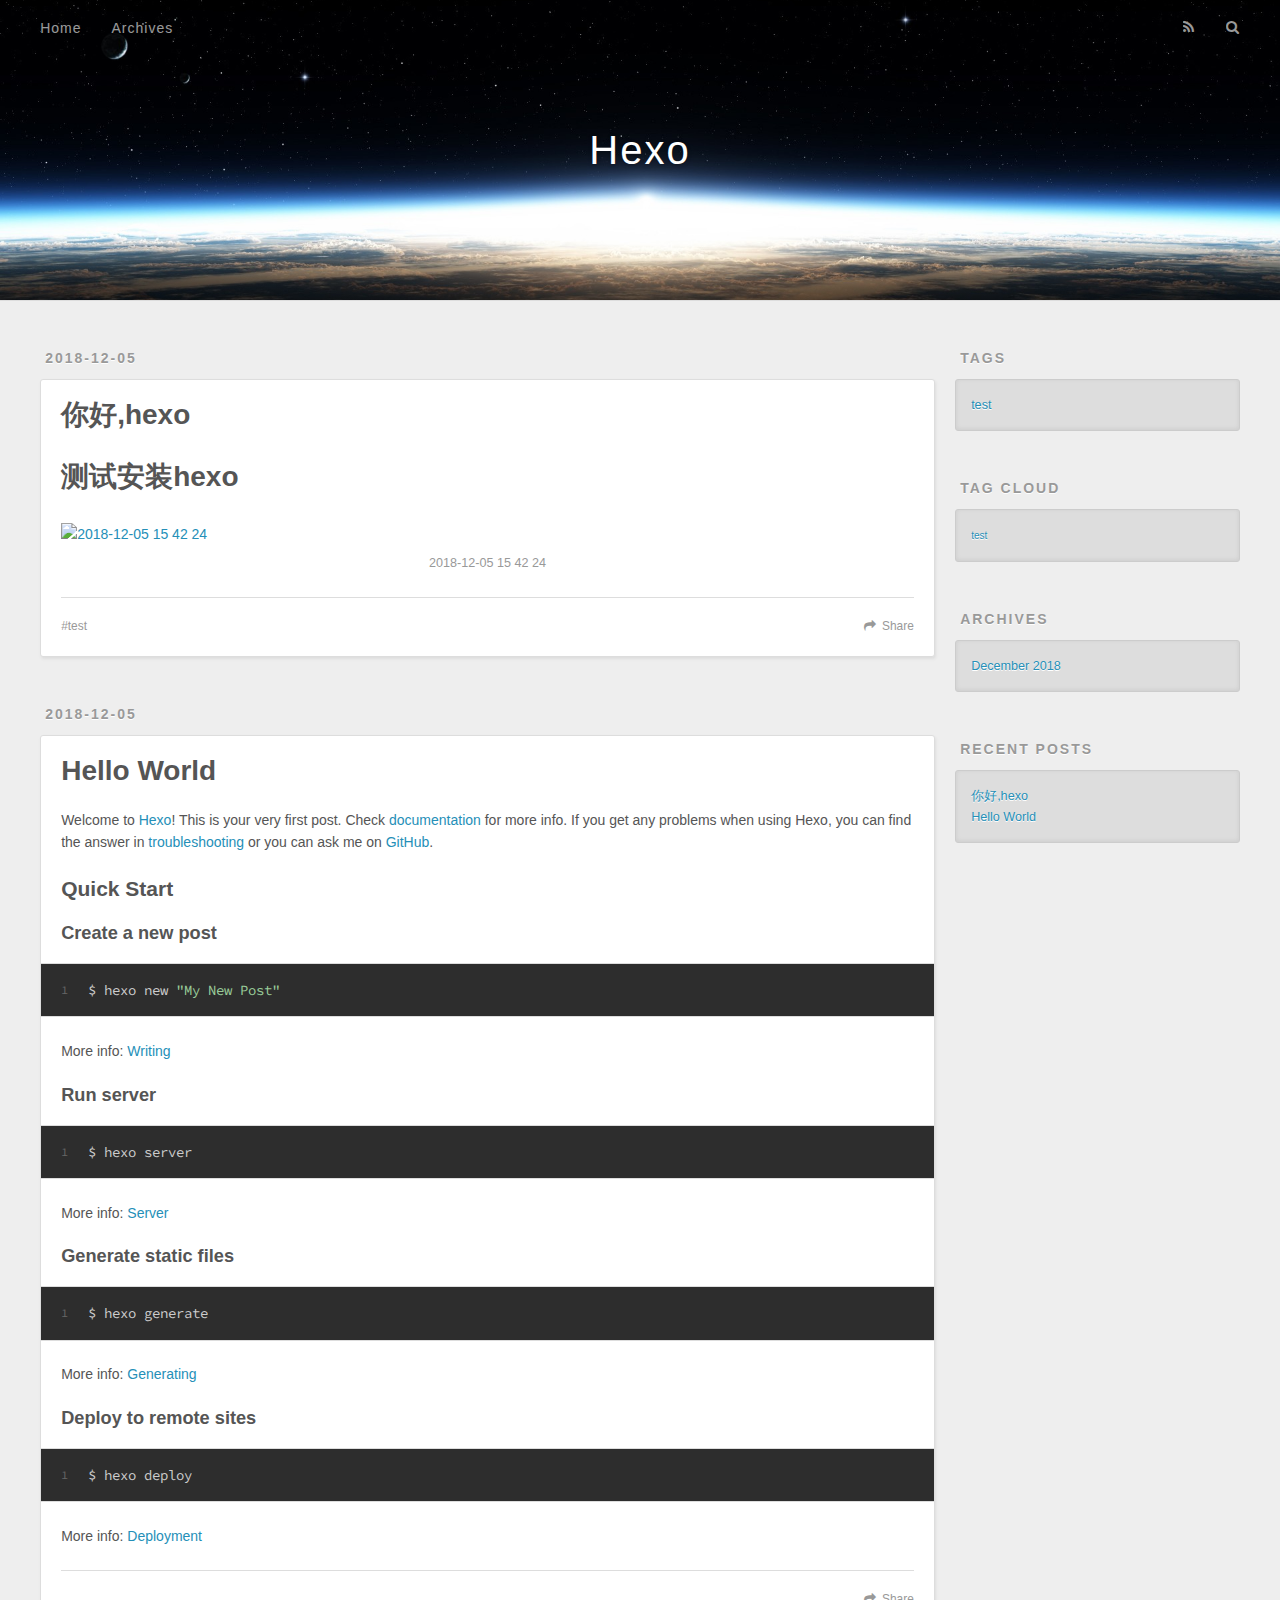
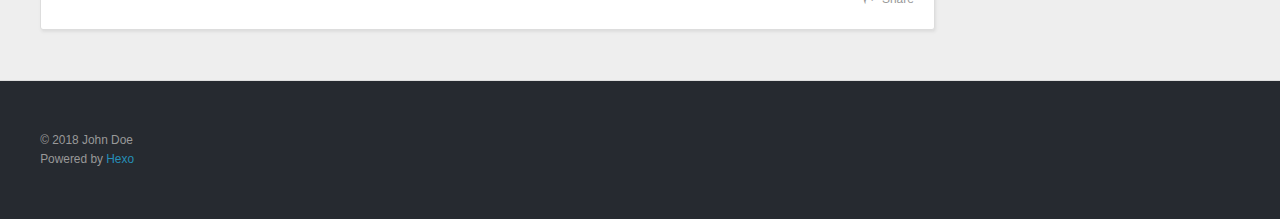
==== index.html @ 1f002547 "Site updated: 2018-12-05 16:21:35" ====
<!DOCTYPE html>
<html>
<head><meta name="generator" content="Hexo 3.8.0">
  <meta charset="utf-8">
  

  
  <title>Hexo</title>
  <meta name="viewport" content="width=device-width, initial-scale=1, maximum-scale=1">
  <meta property="og:type" content="website">
<meta property="og:title" content="Hexo">
<meta property="og:url" content="http://yoursite.com/index.html">
<meta property="og:site_name" content="Hexo">
<meta property="og:locale" content="default">
<meta name="twitter:card" content="summary">
<meta name="twitter:title" content="Hexo">
  
    <link rel="alternate" href="/atom.xml" title="Hexo" type="application/atom+xml">
  
  
    <link rel="icon" href="/favicon.png">
  
  
    <link href="//fonts.googleapis.com/css?family=Source+Code+Pro" rel="stylesheet" type="text/css">
  
  <link rel="stylesheet" href="/css/style.css">
</head>
</html>
<body>
  <div id="container">
    <div id="wrap">
      <header id="header">
  <div id="banner"></div>
  <div id="header-outer" class="outer">
    <div id="header-title" class="inner">
      <h1 id="logo-wrap">
        <a href="/" id="logo">Hexo</a>
      </h1>
      
    </div>
    <div id="header-inner" class="inner">
      <nav id="main-nav">
        <a id="main-nav-toggle" class="nav-icon"></a>
        
          <a class="main-nav-link" href="/">Home</a>
        
          <a class="main-nav-link" href="/archives">Archives</a>
        
      </nav>
      <nav id="sub-nav">
        
          <a id="nav-rss-link" class="nav-icon" href="/atom.xml" title="RSS Feed"></a>
        
        <a id="nav-search-btn" class="nav-icon" title="Search"></a>
      </nav>
      <div id="search-form-wrap">
        <form action="//google.com/search" method="get" accept-charset="UTF-8" class="search-form"><input type="search" name="q" class="search-form-input" placeholder="Search"><button type="submit" class="search-form-submit">&#xF002;</button><input type="hidden" name="sitesearch" value="http://yoursite.com"></form>
      </div>
    </div>
  </div>
</header>
      <div class="outer">
        <section id="main">
  
    <article id="post-你好-hexo" class="article article-type-post" itemscope="" itemprop="blogPost">
  <div class="article-meta">
    <a href="/2018/12/05/你好-hexo/" class="article-date">
  <time datetime="2018-12-05T08:17:21.000Z" itemprop="datePublished">2018-12-05</time>
</a>
    
  </div>
  <div class="article-inner">
    
    
      <header class="article-header">
        
  
    <h1 itemprop="name">
      <a class="article-title" href="/2018/12/05/你好-hexo/">你好,hexo</a>
    </h1>
  

      </header>
    
    <div class="article-entry" itemprop="articleBody">
      
        <h1 id="测试安装hexo"><a href="#测试安装hexo" class="headerlink" title="测试安装hexo"></a>测试安装hexo</h1><p><img src="G:\picpick-pic\2018-12-05 15 42 24.png" alt="2018-12-05 15 42 24"></p>

      
    </div>
    <footer class="article-footer">
      <a data-url="http://yoursite.com/2018/12/05/你好-hexo/" data-id="cjpawlka90000coda3034ukm8" class="article-share-link">Share</a>
      
      
  <ul class="article-tag-list"><li class="article-tag-list-item"><a class="article-tag-list-link" href="/tags/test/">test</a></li></ul>

    </footer>
  </div>
  
</article>


  
    <article id="post-hello-world" class="article article-type-post" itemscope="" itemprop="blogPost">
  <div class="article-meta">
    <a href="/2018/12/05/hello-world/" class="article-date">
  <time datetime="2018-12-05T07:43:17.086Z" itemprop="datePublished">2018-12-05</time>
</a>
    
  </div>
  <div class="article-inner">
    
    
      <header class="article-header">
        
  
    <h1 itemprop="name">
      <a class="article-title" href="/2018/12/05/hello-world/">Hello World</a>
    </h1>
  

      </header>
    
    <div class="article-entry" itemprop="articleBody">
      
        <p>Welcome to <a href="https://hexo.io/" target="_blank" rel="noopener">Hexo</a>! This is your very first post. Check <a href="https://hexo.io/docs/" target="_blank" rel="noopener">documentation</a> for more info. If you get any problems when using Hexo, you can find the answer in <a href="https://hexo.io/docs/troubleshooting.html" target="_blank" rel="noopener">troubleshooting</a> or you can ask me on <a href="https://github.com/hexojs/hexo/issues" target="_blank" rel="noopener">GitHub</a>.</p>
<h2 id="Quick-Start"><a href="#Quick-Start" class="headerlink" title="Quick Start"></a>Quick Start</h2><h3 id="Create-a-new-post"><a href="#Create-a-new-post" class="headerlink" title="Create a new post"></a>Create a new post</h3><figure class="highlight bash"><table><tr><td class="gutter"><pre><span class="line">1</span><br></pre></td><td class="code"><pre><span class="line">$ hexo new <span class="string">"My New Post"</span></span><br></pre></td></tr></table></figure>
<p>More info: <a href="https://hexo.io/docs/writing.html" target="_blank" rel="noopener">Writing</a></p>
<h3 id="Run-server"><a href="#Run-server" class="headerlink" title="Run server"></a>Run server</h3><figure class="highlight bash"><table><tr><td class="gutter"><pre><span class="line">1</span><br></pre></td><td class="code"><pre><span class="line">$ hexo server</span><br></pre></td></tr></table></figure>
<p>More info: <a href="https://hexo.io/docs/server.html" target="_blank" rel="noopener">Server</a></p>
<h3 id="Generate-static-files"><a href="#Generate-static-files" class="headerlink" title="Generate static files"></a>Generate static files</h3><figure class="highlight bash"><table><tr><td class="gutter"><pre><span class="line">1</span><br></pre></td><td class="code"><pre><span class="line">$ hexo generate</span><br></pre></td></tr></table></figure>
<p>More info: <a href="https://hexo.io/docs/generating.html" target="_blank" rel="noopener">Generating</a></p>
<h3 id="Deploy-to-remote-sites"><a href="#Deploy-to-remote-sites" class="headerlink" title="Deploy to remote sites"></a>Deploy to remote sites</h3><figure class="highlight bash"><table><tr><td class="gutter"><pre><span class="line">1</span><br></pre></td><td class="code"><pre><span class="line">$ hexo deploy</span><br></pre></td></tr></table></figure>
<p>More info: <a href="https://hexo.io/docs/deployment.html" target="_blank" rel="noopener">Deployment</a></p>

      
    </div>
    <footer class="article-footer">
      <a data-url="http://yoursite.com/2018/12/05/hello-world/" data-id="cjpawlkbk0003coda8dxsw0z0" class="article-share-link">Share</a>
      
      
    </footer>
  </div>
  
</article>


  


</section>
        
          <aside id="sidebar">
  
    

  
    
  <div class="widget-wrap">
    <h3 class="widget-title">Tags</h3>
    <div class="widget">
      <ul class="tag-list"><li class="tag-list-item"><a class="tag-list-link" href="/tags/test/">test</a></li></ul>
    </div>
  </div>


  
    
  <div class="widget-wrap">
    <h3 class="widget-title">Tag Cloud</h3>
    <div class="widget tagcloud">
      <a href="/tags/test/" style="font-size: 10px;">test</a>
    </div>
  </div>

  
    
  <div class="widget-wrap">
    <h3 class="widget-title">Archives</h3>
    <div class="widget">
      <ul class="archive-list"><li class="archive-list-item"><a class="archive-list-link" href="/archives/2018/12/">December 2018</a></li></ul>
    </div>
  </div>


  
    
  <div class="widget-wrap">
    <h3 class="widget-title">Recent Posts</h3>
    <div class="widget">
      <ul>
        
          <li>
            <a href="/2018/12/05/你好-hexo/">你好,hexo</a>
          </li>
        
          <li>
            <a href="/2018/12/05/hello-world/">Hello World</a>
          </li>
        
      </ul>
    </div>
  </div>

  
</aside>
        
      </div>
      <footer id="footer">
  
  <div class="outer">
    <div id="footer-info" class="inner">
      &copy; 2018 John Doe<br>
      Powered by <a href="http://hexo.io/" target="_blank">Hexo</a>
    </div>
  </div>
</footer>
    </div>
    <nav id="mobile-nav">
  
    <a href="/" class="mobile-nav-link">Home</a>
  
    <a href="/archives" class="mobile-nav-link">Archives</a>
  
</nav>
    

<script src="//ajax.googleapis.com/ajax/libs/jquery/2.0.3/jquery.min.js"></script>


  <link rel="stylesheet" href="/fancybox/jquery.fancybox.css">
  <script src="/fancybox/jquery.fancybox.pack.js"></script>


<script src="/js/script.js"></script>



  </div>
</body>
</html>
---- css/style.css ----
body {
  width: 100%;
}
body:before,
body:after {
  content: "";
  display: table;
}
body:after {
  clear: both;
}
html,
body,
div,
span,
applet,
object,
iframe,
h1,
h2,
h3,
h4,
h5,
h6,
p,
blockquote,
pre,
a,
abbr,
acronym,
address,
big,
cite,
code,
del,
dfn,
em,
img,
ins,
kbd,
q,
s,
samp,
small,
strike,
strong,
sub,
sup,
tt,
var,
dl,
dt,
dd,
ol,
ul,
li,
fieldset,
form,
label,
legend,
table,
caption,
tbody,
tfoot,
thead,
tr,
th,
td {
  margin: 0;
  padding: 0;
  border: 0;
  outline: 0;
  font-weight: inherit;
  font-style: inherit;
  font-family: inherit;
  font-size: 100%;
  vertical-align: baseline;
}
body {
  line-height: 1;
  color: #000;
  background: #fff;
}
ol,
ul {
  list-style: none;
}
table {
  border-collapse: separate;
  border-spacing: 0;
  vertical-align: middle;
}
caption,
th,
td {
  text-align: left;
  font-weight: normal;
  vertical-align: middle;
}
a img {
  border: none;
}
input,
button {
  margin: 0;
  padding: 0;
}
input::-moz-focus-inner,
button::-moz-focus-inner {
  border: 0;
  padding: 0;
}
@font-face {
  font-family: FontAwesome;
  font-style: normal;
  font-weight: normal;
  src: url("fonts/fontawesome-webfont.eot?v=#4.0.3");
  src: url("fonts/fontawesome-webfont.eot?#iefix&v=#4.0.3") format("embedded-opentype"), url("fonts/fontawesome-webfont.woff?v=#4.0.3") format("woff"), url("fonts/fontawesome-webfont.ttf?v=#4.0.3") format("truetype"), url("fonts/fontawesome-webfont.svg#fontawesomeregular?v=#4.0.3") format("svg");
}
html,
body,
#container {
  height: 100%;
}
body {
  background: #eee;
  font: 14px -apple-system, BlinkMacSystemFont, "Segoe UI", "Roboto", "Oxygen", "Ubuntu", "Cantarell", "Fira Sans", "Droid Sans", "Helvetica Neue", sans-serif;
  -webkit-text-size-adjust: 100%;
}
.outer {
  max-width: 1220px;
  margin: 0 auto;
  padding: 0 20px;
}
.outer:before,
.outer:after {
  content: "";
  display: table;
}
.outer:after {
  clear: both;
}
.inner {
  display: inline;
  float: left;
  width: 98.33333333333333%;
  margin: 0 0.833333333333333%;
}
.left,
.alignleft {
  float: left;
}
.right,
.alignright {
  float: right;
}
.clear {
  clear: both;
}
#container {
  position: relative;
}
.mobile-nav-on {
  overflow: hidden;
}
#wrap {
  height: 100%;
  width: 100%;
  position: absolute;
  top: 0;
  left: 0;
  -webkit-transition: 0.2s ease-out;
  -moz-transition: 0.2s ease-out;
  -ms-transition: 0.2s ease-out;
  transition: 0.2s ease-out;
  z-index: 1;
  background: #eee;
}
.mobile-nav-on #wrap {
  left: 280px;
}
@media screen and (min-width: 768px) {
  #main {
    display: inline;
    float: left;
    width: 73.33333333333333%;
    margin: 0 0.833333333333333%;
  }
}
.article-date,
.article-category-link,
.archive-year,
.widget-title {
  text-decoration: none;
  text-transform: uppercase;
  letter-spacing: 2px;
  color: #999;
  margin-bottom: 1em;
  margin-left: 5px;
  line-height: 1em;
  text-shadow: 0 1px #fff;
  font-weight: bold;
}
.article-inner,
.archive-article-inner {
  background: #fff;
  -webkit-box-shadow: 1px 2px 3px #ddd;
  box-shadow: 1px 2px 3px #ddd;
  border: 1px solid #ddd;
  border-radius: 3px;
}
.article-entry h1,
.widget h1 {
  font-size: 2em;
}
.article-entry h2,
.widget h2 {
  font-size: 1.5em;
}
.article-entry h3,
.widget h3 {
  font-size: 1.3em;
}
.article-entry h4,
.widget h4 {
  font-size: 1.2em;
}
.article-entry h5,
.widget h5 {
  font-size: 1em;
}
.article-entry h6,
.widget h6 {
  font-size: 1em;
  color: #999;
}
.article-entry hr,
.widget hr {
  border: 1px dashed #ddd;
}
.article-entry strong,
.widget strong {
  font-weight: bold;
}
.article-entry em,
.widget em,
.article-entry cite,
.widget cite {
  font-style: italic;
}
.article-entry sup,
.widget sup,
.article-entry sub,
.widget sub {
  font-size: 0.75em;
  line-height: 0;
  position: relative;
  vertical-align: baseline;
}
.article-entry sup,
.widget sup {
  top: -0.5em;
}
.article-entry sub,
.widget sub {
  bottom: -0.2em;
}
.article-entry small,
.widget small {
  font-size: 0.85em;
}
.article-entry acronym,
.widget acronym,
.article-entry abbr,
.widget abbr {
  border-bottom: 1px dotted;
}
.article-entry ul,
.widget ul,
.article-entry ol,
.widget ol,
.article-entry dl,
.widget dl {
  margin: 0 20px;
  line-height: 1.6em;
}
.article-entry ul ul,
.widget ul ul,
.article-entry ol ul,
.widget ol ul,
.article-entry ul ol,
.widget ul ol,
.article-entry ol ol,
.widget ol ol {
  margin-top: 0;
  margin-bottom: 0;
}
.article-entry ul,
.widget ul {
  list-style: disc;
}
.article-entry ol,
.widget ol {
  list-style: decimal;
}
.article-entry dt,
.widget dt {
  font-weight: bold;
}
#header {
  height: 300px;
  position: relative;
  border-bottom: 1px solid #ddd;
}
#header:before,
#header:after {
  content: "";
  position: absolute;
  left: 0;
  right: 0;
  height: 40px;
}
#header:before {
  top: 0;
  background: -webkit-linear-gradient(rgba(0,0,0,0.2), transparent);
  background: -moz-linear-gradient(rgba(0,0,0,0.2), transparent);
  background: -ms-linear-gradient(rgba(0,0,0,0.2), transparent);
  background: linear-gradient(rgba(0,0,0,0.2), transparent);
}
#header:after {
  bottom: 0;
  background: -webkit-linear-gradient(transparent, rgba(0,0,0,0.2));
  background: -moz-linear-gradient(transparent, rgba(0,0,0,0.2));
  background: -ms-linear-gradient(transparent, rgba(0,0,0,0.2));
  background: linear-gradient(transparent, rgba(0,0,0,0.2));
}
#header-outer {
  height: 100%;
  position: relative;
}
#header-inner {
  position: relative;
  overflow: hidden;
}
#banner {
  position: absolute;
  top: 0;
  left: 0;
  width: 100%;
  height: 100%;
  background: url("images/banner.jpg") center #000;
  -webkit-background-size: cover;
  -moz-background-size: cover;
  background-size: cover;
  z-index: -1;
}
#header-title {
  text-align: center;
  height: 40px;
  position: absolute;
  top: 50%;
  left: 0;
  margin-top: -20px;
}
#logo,
#subtitle {
  text-decoration: none;
  color: #fff;
  font-weight: 300;
  text-shadow: 0 1px 4px rgba(0,0,0,0.3);
}
#logo {
  font-size: 40px;
  line-height: 40px;
  letter-spacing: 2px;
}
#subtitle {
  font-size: 16px;
  line-height: 16px;
  letter-spacing: 1px;
}
#subtitle-wrap {
  margin-top: 16px;
}
#main-nav {
  float: left;
  margin-left: -15px;
}
.nav-icon,
.main-nav-link {
  float: left;
  color: #fff;
  opacity: 0.6;
  text-decoration: none;
  text-shadow: 0 1px rgba(0,0,0,0.2);
  -webkit-transition: opacity 0.2s;
  -moz-transition: opacity 0.2s;
  -ms-transition: opacity 0.2s;
  transition: opacity 0.2s;
  display: block;
  padding: 20px 15px;
}
.nav-icon:hover,
.main-nav-link:hover {
  opacity: 1;
}
.nav-icon {
  font-family: FontAwesome;
  text-align: center;
  font-size: 14px;
  width: 14px;
  height: 14px;
  padding: 20px 15px;
  position: relative;
  cursor: pointer;
}
.main-nav-link {
  font-weight: 300;
  letter-spacing: 1px;
}
@media screen and (max-width: 479px) {
  .main-nav-link {
    display: none;
  }
}
#main-nav-toggle {
  display: none;
}
#main-nav-toggle:before {
  content: "\f0c9";
}
@media screen and (max-width: 479px) {
  #main-nav-toggle {
    display: block;
  }
}
#sub-nav {
  float: right;
  margin-right: -15px;
}
#nav-rss-link:before {
  content: "\f09e";
}
#nav-search-btn:before {
  content: "\f002";
}
#search-form-wrap {
  position: absolute;
  top: 15px;
  width: 150px;
  height: 30px;
  right: -150px;
  opacity: 0;
  -webkit-transition: 0.2s ease-out;
  -moz-transition: 0.2s ease-out;
  -ms-transition: 0.2s ease-out;
  transition: 0.2s ease-out;
}
#search-form-wrap.on {
  opacity: 1;
  right: 0;
}
@media screen and (max-width: 479px) {
  #search-form-wrap {
    width: 100%;
    right: -100%;
  }
}
.search-form {
  position: absolute;
  top: 0;
  left: 0;
  right: 0;
  background: #fff;
  padding: 5px 15px;
  border-radius: 15px;
  -webkit-box-shadow: 0 0 10px rgba(0,0,0,0.3);
  box-shadow: 0 0 10px rgba(0,0,0,0.3);
}
.search-form-input {
  border: none;
  background: none;
  color: #555;
  width: 100%;
  font: 13px -apple-system, BlinkMacSystemFont, "Segoe UI", "Roboto", "Oxygen", "Ubuntu", "Cantarell", "Fira Sans", "Droid Sans", "Helvetica Neue", sans-serif;
  outline: none;
}
.search-form-input::-webkit-search-results-decoration,
.search-form-input::-webkit-search-cancel-button {
  -webkit-appearance: none;
}
.search-form-submit {
  position: absolute;
  top: 50%;
  right: 10px;
  margin-top: -7px;
  font: 13px FontAwesome;
  border: none;
  background: none;
  color: #bbb;
  cursor: pointer;
}
.search-form-submit:hover,
.search-form-submit:focus {
  color: #777;
}
.article {
  margin: 50px 0;
}
.article-inner {
  overflow: hidden;
}
.article-meta:before,
.article-meta:after {
  content: "";
  display: table;
}
.article-meta:after {
  clear: both;
}
.article-date {
  float: left;
}
.article-category {
  float: left;
  line-height: 1em;
  color: #ccc;
  text-shadow: 0 1px #fff;
  margin-left: 8px;
}
.article-category:before {
  content: "\2022";
}
.article-category-link {
  margin: 0 12px 1em;
}
.article-header {
  padding: 20px 20px 0;
}
.article-title {
  text-decoration: none;
  font-size: 2em;
  font-weight: bold;
  color: #555;
  line-height: 1.1em;
  -webkit-transition: color 0.2s;
  -moz-transition: color 0.2s;
  -ms-transition: color 0.2s;
  transition: color 0.2s;
}
a.article-title:hover {
  color: #258fb8;
}
.article-entry {
  color: #555;
  padding: 0 20px;
}
.article-entry:before,
.article-entry:after {
  content: "";
  display: table;
}
.article-entry:after {
  clear: both;
}
.article-entry p,
.article-entry table {
  line-height: 1.6em;
  margin: 1.6em 0;
}
.article-entry h1,
.article-entry h2,
.article-entry h3,
.article-entry h4,
.article-entry h5,
.article-entry h6 {
  font-weight: bold;
}
.article-entry h1,
.article-entry h2,
.article-entry h3,
.article-entry h4,
.article-entry h5,
.article-entry h6 {
  line-height: 1.1em;
  margin: 1.1em 0;
}
.article-entry a {
  color: #258fb8;
  text-decoration: none;
}
.article-entry a:hover {
  text-decoration: underline;
}
.article-entry ul,
.article-entry ol,
.article-entry dl {
  margin-top: 1.6em;
  margin-bottom: 1.6em;
}
.article-entry img,
.article-entry video {
  max-width: 100%;
  height: auto;
  display: block;
  margin: auto;
}
.article-entry iframe {
  border: none;
}
.article-entry table {
  width: 100%;
  border-collapse: collapse;
  border-spacing: 0;
}
.article-entry th {
  font-weight: bold;
  border-bottom: 3px solid #ddd;
  padding-bottom: 0.5em;
}
.article-entry td {
  border-bottom: 1px solid #ddd;
  padding: 10px 0;
}
.article-entry blockquote {
  font-family: Georgia, "Times New Roman", serif;
  font-size: 1.4em;
  margin: 1.6em 20px;
  text-align: center;
}
.article-entry blockquote footer {
  font-size: 14px;
  margin: 1.6em 0;
  font-family: -apple-system, BlinkMacSystemFont, "Segoe UI", "Roboto", "Oxygen", "Ubuntu", "Cantarell", "Fira Sans", "Droid Sans", "Helvetica Neue", sans-serif;
}
.article-entry blockquote footer cite:before {
  content: "—";
  padding: 0 0.5em;
}
.article-entry .pullquote {
  text-align: left;
  width: 45%;
  margin: 0;
}
.article-entry .pullquote.left {
  margin-left: 0.5em;
  margin-right: 1em;
}
.article-entry .pullquote.right {
  margin-right: 0.5em;
  margin-left: 1em;
}
.article-entry .caption {
  color: #999;
  display: block;
  font-size: 0.9em;
  margin-top: 0.5em;
  position: relative;
  text-align: center;
}
.article-entry .video-container {
  position: relative;
  padding-top: 56.25%;
  height: 0;
  overflow: hidden;
}
.article-entry .video-container iframe,
.article-entry .video-container object,
.article-entry .video-container embed {
  position: absolute;
  top: 0;
  left: 0;
  width: 100%;
  height: 100%;
  margin-top: 0;
}
.article-more-link a {
  display: inline-block;
  line-height: 1em;
  padding: 6px 15px;
  border-radius: 15px;
  background: #eee;
  color: #999;
  text-shadow: 0 1px #fff;
  text-decoration: none;
}
.article-more-link a:hover {
  background: #258fb8;
  color: #fff;
  text-decoration: none;
  text-shadow: 0 1px #1e7293;
}
.article-footer {
  font-size: 0.85em;
  line-height: 1.6em;
  border-top: 1px solid #ddd;
  padding-top: 1.6em;
  margin: 0 20px 20px;
}
.article-footer:before,
.article-footer:after {
  content: "";
  display: table;
}
.article-footer:after {
  clear: both;
}
.article-footer a {
  color: #999;
  text-decoration: none;
}
.article-footer a:hover {
  color: #555;
}
.article-tag-list-item {
  float: left;
  margin-right: 10px;
}
.article-tag-list-link:before {
  content: "#";
}
.article-comment-link {
  float: right;
}
.article-comment-link:before {
  content: "\f075";
  font-family: FontAwesome;
  padding-right: 8px;
}
.article-share-link {
  cursor: pointer;
  float: right;
  margin-left: 20px;
}
.article-share-link:before {
  content: "\f064";
  font-family: FontAwesome;
  padding-right: 6px;
}
#article-nav {
  position: relative;
}
#article-nav:before,
#article-nav:after {
  content: "";
  display: table;
}
#article-nav:after {
  clear: both;
}
@media screen and (min-width: 768px) {
  #article-nav {
    margin: 50px 0;
  }
  #article-nav:before {
    width: 8px;
    height: 8px;
    position: absolute;
    top: 50%;
    left: 50%;
    margin-top: -4px;
    margin-left: -4px;
    content: "";
    border-radius: 50%;
    background: #ddd;
    -webkit-box-shadow: 0 1px 2px #fff;
    box-shadow: 0 1px 2px #fff;
  }
}
.article-nav-link-wrap {
  text-decoration: none;
  text-shadow: 0 1px #fff;
  color: #999;
  -webkit-box-sizing: border-box;
  -moz-box-sizing: border-box;
  box-sizing: border-box;
  margin-top: 50px;
  text-align: center;
  display: block;
}
.article-nav-link-wrap:hover {
  color: #555;
}
@media screen and (min-width: 768px) {
  .article-nav-link-wrap {
    width: 50%;
    margin-top: 0;
  }
}
@media screen and (min-width: 768px) {
  #article-nav-newer {
    float: left;
    text-align: right;
    padding-right: 20px;
  }
}
@media screen and (min-width: 768px) {
  #article-nav-older {
    float: right;
    text-align: left;
    padding-left: 20px;
  }
}
.article-nav-caption {
  text-transform: uppercase;
  letter-spacing: 2px;
  color: #ddd;
  line-height: 1em;
  font-weight: bold;
}
#article-nav-newer .article-nav-caption {
  margin-right: -2px;
}
.article-nav-title {
  font-size: 0.85em;
  line-height: 1.6em;
  margin-top: 0.5em;
}
.article-share-box {
  position: absolute;
  display: none;
  background: #fff;
  -webkit-box-shadow: 1px 2px 10px rgba(0,0,0,0.2);
  box-shadow: 1px 2px 10px rgba(0,0,0,0.2);
  border-radius: 3px;
  margin-left: -145px;
  overflow: hidden;
  z-index: 1;
}
.article-share-box.on {
  display: block;
}
.article-share-input {
  width: 100%;
  background: none;
  -webkit-box-sizing: border-box;
  -moz-box-sizing: border-box;
  box-sizing: border-box;
  font: 14px -apple-system, BlinkMacSystemFont, "Segoe UI", "Roboto", "Oxygen", "Ubuntu", "Cantarell", "Fira Sans", "Droid Sans", "Helvetica Neue", sans-serif;
  padding: 0 15px;
  color: #555;
  outline: none;
  border: 1px solid #ddd;
  border-radius: 3px 3px 0 0;
  height: 36px;
  line-height: 36px;
}
.article-share-links {
  background: #eee;
}
.article-share-links:before,
.article-share-links:after {
  content: "";
  display: table;
}
.article-share-links:after {
  clear: both;
}
.article-share-twitter,
.article-share-facebook,
.article-share-pinterest,
.article-share-google {
  width: 50px;
  height: 36px;
  display: block;
  float: left;
  position: relative;
  color: #999;
  text-shadow: 0 1px #fff;
}
.article-share-twitter:before,
.article-share-facebook:before,
.article-share-pinterest:before,
.article-share-google:before {
  font-size: 20px;
  font-family: FontAwesome;
  width: 20px;
  height: 20px;
  position: absolute;
  top: 50%;
  left: 50%;
  margin-top: -10px;
  margin-left: -10px;
  text-align: center;
}
.article-share-twitter:hover,
.article-share-facebook:hover,
.article-share-pinterest:hover,
.article-share-google:hover {
  color: #fff;
}
.article-share-twitter:before {
  content: "\f099";
}
.article-share-twitter:hover {
  background: #00aced;
  text-shadow: 0 1px #008abe;
}
.article-share-facebook:before {
  content: "\f09a";
}
.article-share-facebook:hover {
  background: #3b5998;
  text-shadow: 0 1px #2f477a;
}
.article-share-pinterest:before {
  content: "\f0d2";
}
.article-share-pinterest:hover {
  background: #cb2027;
  text-shadow: 0 1px #a21a1f;
}
.article-share-google:before {
  content: "\f0d5";
}
.article-share-google:hover {
  background: #dd4b39;
  text-shadow: 0 1px #be3221;
}
.article-gallery {
  background: #000;
  position: relative;
}
.article-gallery-photos {
  position: relative;
  overflow: hidden;
}
.article-gallery-img {
  display: none;
  max-width: 100%;
}
.article-gallery-img:first-child {
  display: block;
}
.article-gallery-img.loaded {
  position: absolute;
  display: block;
}
.article-gallery-img img {
  display: block;
  max-width: 100%;
  margin: 0 auto;
}
#comments {
  background: #fff;
  -webkit-box-shadow: 1px 2px 3px #ddd;
  box-shadow: 1px 2px 3px #ddd;
  padding: 20px;
  border: 1px solid #ddd;
  border-radius: 3px;
  margin: 50px 0;
}
#comments a {
  color: #258fb8;
}
.archives-wrap {
  margin: 50px 0;
}
.archives:before,
.archives:after {
  content: "";
  display: table;
}
.archives:after {
  clear: both;
}
.archive-year-wrap {
  margin-bottom: 1em;
}
.archives {
  -webkit-column-gap: 10px;
  -moz-column-gap: 10px;
  column-gap: 10px;
}
@media screen and (min-width: 480px) and (max-width: 767px) {
  .archives {
    -webkit-column-count: 2;
    -moz-column-count: 2;
    column-count: 2;
  }
}
@media screen and (min-width: 768px) {
  .archives {
    -webkit-column-count: 3;
    -moz-column-count: 3;
    column-count: 3;
  }
}
.archive-article {
  -webkit-column-break-inside: avoid;
  page-break-inside: avoid;
  overflow: hidden;
  break-inside: avoid-column;
}
.archive-article-inner {
  padding: 10px;
  margin-bottom: 15px;
}
.archive-article-title {
  text-decoration: none;
  font-weight: bold;
  color: #555;
  -webkit-transition: color 0.2s;
  -moz-transition: color 0.2s;
  -ms-transition: color 0.2s;
  transition: color 0.2s;
  line-height: 1.6em;
}
.archive-article-title:hover {
  color: #258fb8;
}
.archive-article-footer {
  margin-top: 1em;
}
.archive-article-date {
  color: #999;
  text-decoration: none;
  font-size: 0.85em;
  line-height: 1em;
  margin-bottom: 0.5em;
  display: block;
}
#page-nav {
  margin: 50px auto;
  background: #fff;
  -webkit-box-shadow: 1px 2px 3px #ddd;
  box-shadow: 1px 2px 3px #ddd;
  border: 1px solid #ddd;
  border-radius: 3px;
  text-align: center;
  color: #999;
  overflow: hidden;
}
#page-nav:before,
#page-nav:after {
  content: "";
  display: table;
}
#page-nav:after {
  clear: both;
}
#page-nav a,
#page-nav span {
  padding: 10px 20px;
  line-height: 1;
  height: 2ex;
}
#page-nav a {
  color: #999;
  text-decoration: none;
}
#page-nav a:hover {
  background: #999;
  color: #fff;
}
#page-nav .prev {
  float: left;
}
#page-nav .next {
  float: right;
}
#page-nav .page-number {
  display: inline-block;
}
@media screen and (max-width: 479px) {
  #page-nav .page-number {
    display: none;
  }
}
#page-nav .current {
  color: #555;
  font-weight: bold;
}
#page-nav .space {
  color: #ddd;
}
#footer {
  background: #262a30;
  padding: 50px 0;
  border-top: 1px solid #ddd;
  color: #999;
}
#footer a {
  color: #258fb8;
  text-decoration: none;
}
#footer a:hover {
  text-decoration: underline;
}
#footer-info {
  line-height: 1.6em;
  font-size: 0.85em;
}
.article-entry pre,
.article-entry .highlight {
  background: #2d2d2d;
  margin: 0 -20px;
  padding: 15px 20px;
  border-style: solid;
  border-color: #ddd;
  border-width: 1px 0;
  overflow: auto;
  color: #ccc;
  line-height: 22.400000000000002px;
}
.article-entry .highlight .gutter pre,
.article-entry .gist .gist-file .gist-data .line-numbers {
  color: #666;
  font-size: 0.85em;
}
.article-entry pre,
.article-entry code {
  font-family: "Source Code Pro", Consolas, Monaco, Menlo, Consolas, monospace;
}
.article-entry code {
  background: #eee;
  text-shadow: 0 1px #fff;
  padding: 0 0.3em;
}
.article-entry pre code {
  background: none;
  text-shadow: none;
  padding: 0;
}
.article-entry .highlight pre {
  border: none;
  margin: 0;
  padding: 0;
}
.article-entry .highlight table {
  margin: 0;
  width: auto;
}
.article-entry .highlight td {
  border: none;
  padding: 0;
}
.article-entry .highlight figcaption {
  font-size: 0.85em;
  color: #999;
  line-height: 1em;
  margin-bottom: 1em;
}
.article-entry .highlight figcaption:before,
.article-entry .highlight figcaption:after {
  content: "";
  display: table;
}
.article-entry .highlight figcaption:after {
  clear: both;
}
.article-entry .highlight figcaption a {
  float: right;
}
.article-entry .highlight .gutter pre {
  text-align: right;
  padding-right: 20px;
}
.article-entry .highlight .line {
  height: 22.400000000000002px;
}
.article-entry .highlight .line.marked {
  background: #515151;
}
.article-entry .gist {
  margin: 0 -20px;
  border-style: solid;
  border-color: #ddd;
  border-width: 1px 0;
  background: #2d2d2d;
  padding: 15px 20px 15px 0;
}
.article-entry .gist .gist-file {
  border: none;
  font-family: "Source Code Pro", Consolas, Monaco, Menlo, Consolas, monospace;
  margin: 0;
}
.article-entry .gist .gist-file .gist-data {
  background: none;
  border: none;
}
.article-entry .gist .gist-file .gist-data .line-numbers {
  background: none;
  border: none;
  padding: 0 20px 0 0;
}
.article-entry .gist .gist-file .gist-data .line-data {
  padding: 0 !important;
}
.article-entry .gist .gist-file .highlight {
  margin: 0;
  padding: 0;
  border: none;
}
.article-entry .gist .gist-file .gist-meta {
  background: #2d2d2d;
  color: #999;
  font: 0.85em -apple-system, BlinkMacSystemFont, "Segoe UI", "Roboto", "Oxygen", "Ubuntu", "Cantarell", "Fira Sans", "Droid Sans", "Helvetica Neue", sans-serif;
  text-shadow: 0 0;
  padding: 0;
  margin-top: 1em;
  margin-left: 20px;
}
.article-entry .gist .gist-file .gist-meta a {
  color: #258fb8;
  font-weight: normal;
}
.article-entry .gist .gist-file .gist-meta a:hover {
  text-decoration: underline;
}
pre .comment,
pre .title {
  color: #999;
}
pre .variable,
pre .attribute,
pre .tag,
pre .regexp,
pre .ruby .constant,
pre .xml .tag .title,
pre .xml .pi,
pre .xml .doctype,
pre .html .doctype,
pre .css .id,
pre .css .class,
pre .css .pseudo {
  color: #f2777a;
}
pre .number,
pre .preprocessor,
pre .built_in,
pre .literal,
pre .params,
pre .constant {
  color: #f99157;
}
pre .class,
pre .ruby .class .title,
pre .css .rules .attribute {
  color: #9c9;
}
pre .string,
pre .value,
pre .inheritance,
pre .header,
pre .ruby .symbol,
pre .xml .cdata {
  color: #9c9;
}
pre .css .hexcolor {
  color: #6cc;
}
pre .function,
pre .python .decorator,
pre .python .title,
pre .ruby .function .title,
pre .ruby .title .keyword,
pre .perl .sub,
pre .javascript .title,
pre .coffeescript .title {
  color: #69c;
}
pre .keyword,
pre .javascript .function {
  color: #c9c;
}
@media screen and (max-width: 479px) {
  #mobile-nav {
    position: absolute;
    top: 0;
    left: 0;
    width: 280px;
    height: 100%;
    background: #191919;
    border-right: 1px solid #fff;
  }
}
@media screen and (max-width: 479px) {
  .mobile-nav-link {
    display: block;
    color: #999;
    text-decoration: none;
    padding: 15px 20px;
    font-weight: bold;
  }
  .mobile-nav-link:hover {
    color: #fff;
  }
}
@media screen and (min-width: 768px) {
  #sidebar {
    display: inline;
    float: left;
    width: 23.333333333333332%;
    margin: 0 0.833333333333333%;
  }
}
.widget-wrap {
  margin: 50px 0;
}
.widget {
  color: #777;
  text-shadow: 0 1px #fff;
  background: #ddd;
  -webkit-box-shadow: 0 -1px 4px #ccc inset;
  box-shadow: 0 -1px 4px #ccc inset;
  border: 1px solid #ccc;
  padding: 15px;
  border-radius: 3px;
}
.widget a {
  color: #258fb8;
  text-decoration: none;
}
.widget a:hover {
  text-decoration: underline;
}
.widget ul ul,
.widget ol ul,
.widget dl ul,
.widget ul ol,
.widget ol ol,
.widget dl ol,
.widget ul dl,
.widget ol dl,
.widget dl dl {
  margin-left: 15px;
  list-style: disc;
}
.widget {
  line-height: 1.6em;
  word-wrap: break-word;
  font-size: 0.9em;
}
.widget ul,
.widget ol {
  list-style: none;
  margin: 0;
}
.widget ul ul,
.widget ol ul,
.widget ul ol,
.widget ol ol {
  margin: 0 20px;
}
.widget ul ul,
.widget ol ul {
  list-style: disc;
}
.widget ul ol,
.widget ol ol {
  list-style: decimal;
}
.category-list-count,
.tag-list-count,
.archive-list-count {
  padding-left: 5px;
  color: #999;
  font-size: 0.85em;
}
.category-list-count:before,
.tag-list-count:before,
.archive-list-count:before {
  content: "(";
}
.category-list-count:after,
.tag-list-count:after,
.archive-list-count:after {
  content: ")";
}
.tagcloud a {
  margin-right: 5px;
  display: inline-block;
}
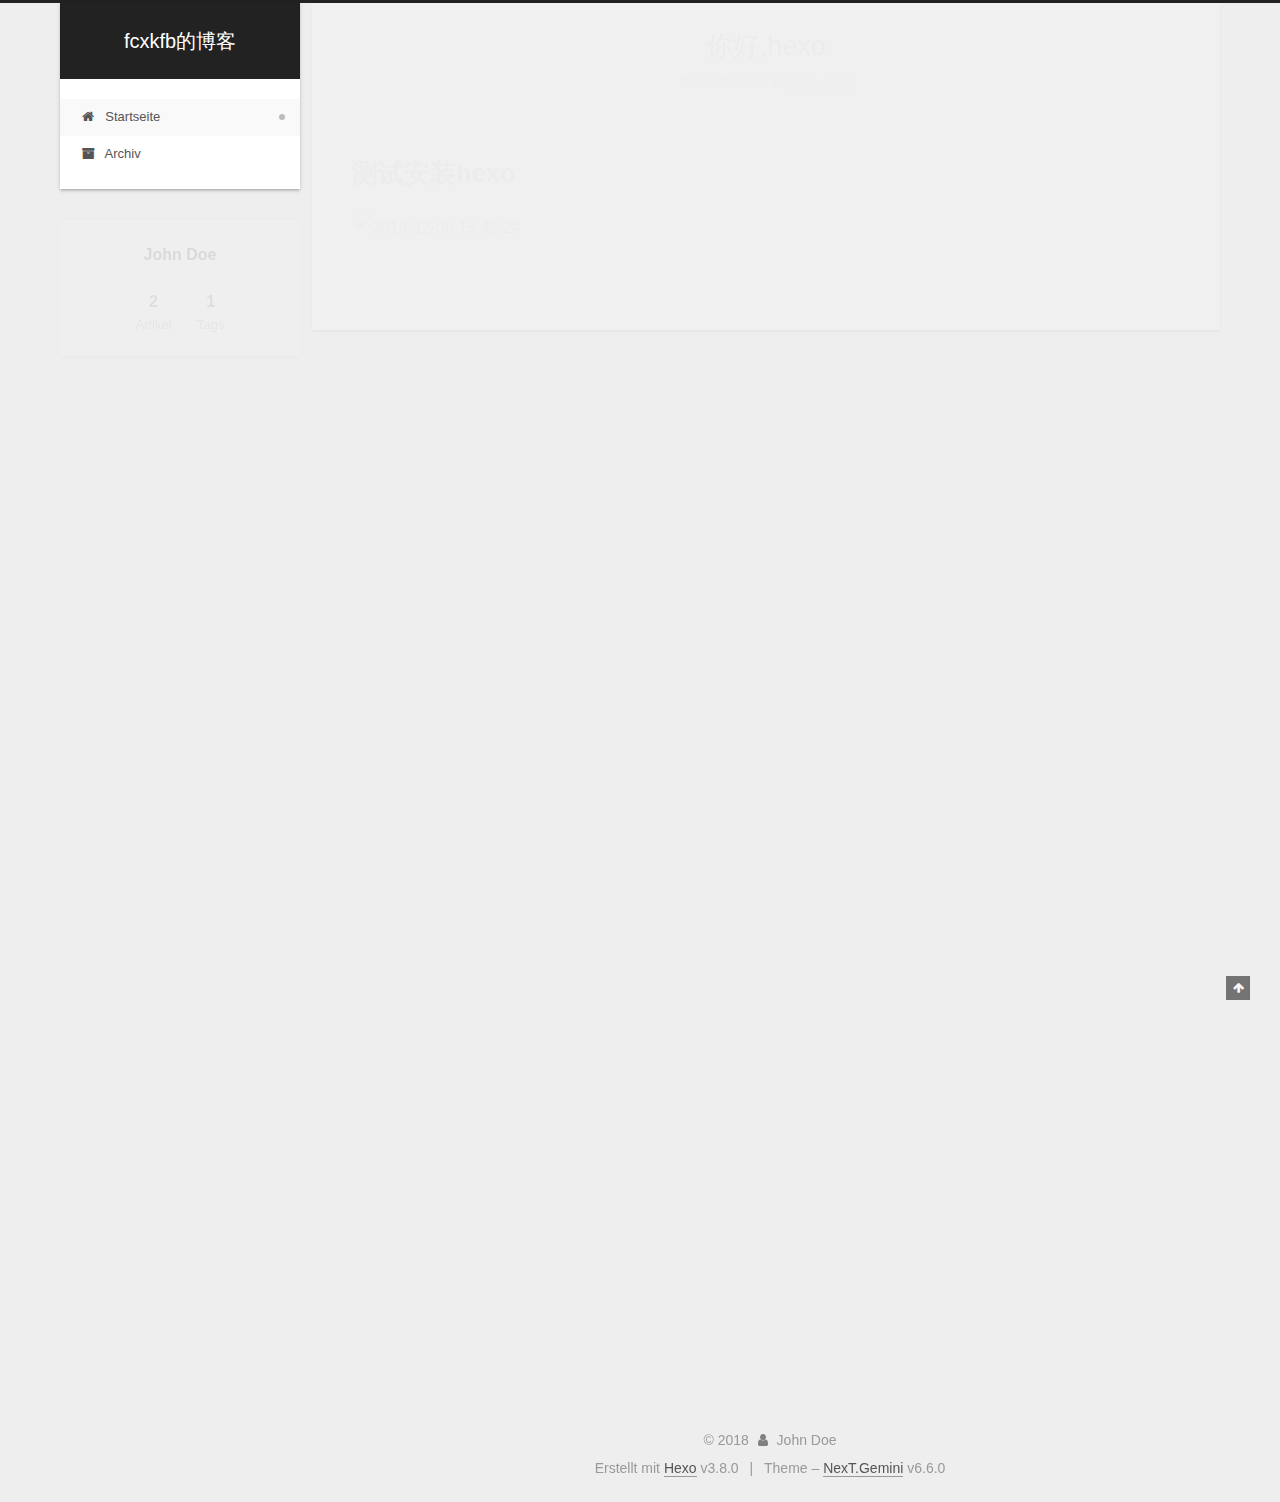
==== commit c4ee2cae: "Site updated: 2018-12-06 10:22:16" ====
--- a/index.html
+++ b/index.html
@@ -1,129 +1,526 @@
 <!DOCTYPE html>
-<html>
+
+
+
+
+
+
+
+
+
+
+
+
+  
+
+
+<html class="theme-next gemini use-motion" lang="">
 <head><meta name="generator" content="Hexo 3.8.0">
-  <meta charset="utf-8">
-  
-
-  
-  <title>Hexo</title>
-  <meta name="viewport" content="width=device-width, initial-scale=1, maximum-scale=1">
+  <meta charset="UTF-8">
+<meta http-equiv="X-UA-Compatible" content="IE=edge">
+<meta name="viewport" content="width=device-width, initial-scale=1, maximum-scale=2">
+<meta name="theme-color" content="#222">
+
+
+
+
+
+
+
+
+
+
+
+
+<meta http-equiv="Cache-Control" content="no-transform">
+<meta http-equiv="Cache-Control" content="no-siteapp">
+
+
+
+
+
+
+
+
+
+
+
+
+
+
+
+
+
+
+
+
+
+
+<link href="/lib/font-awesome/css/font-awesome.min.css?v=4.6.2" rel="stylesheet" type="text/css">
+
+<link href="/css/main.css?v=6.6.0" rel="stylesheet" type="text/css">
+
+
+  <link rel="apple-touch-icon" sizes="180x180" href="/images/apple-touch-icon-next.png?v=6.6.0">
+
+
+  <link rel="icon" type="image/png" sizes="32x32" href="/images/favicon-32x32-next.png?v=6.6.0">
+
+
+  <link rel="icon" type="image/png" sizes="16x16" href="/images/favicon-16x16-next.png?v=6.6.0">
+
+
+  <link rel="mask-icon" href="/images/logo.svg?v=6.6.0" color="#222">
+
+
+
+
+
+
+
+
+
+<script type="text/javascript" id="hexo.configurations">
+  var NexT = window.NexT || {};
+  var CONFIG = {
+    root: '/',
+    scheme: 'Gemini',
+    version: '6.6.0',
+    sidebar: {"position":"left","display":"post","offset":12,"b2t":false,"scrollpercent":false,"onmobile":false},
+    fancybox: false,
+    fastclick: false,
+    lazyload: false,
+    tabs: true,
+    motion: {"enable":true,"async":false,"transition":{"post_block":"fadeIn","post_header":"slideDownIn","post_body":"slideDownIn","coll_header":"slideLeftIn","sidebar":"slideUpIn"}},
+    algolia: {
+      applicationID: '',
+      apiKey: '',
+      indexName: '',
+      hits: {"per_page":10},
+      labels: {"input_placeholder":"Search for Posts","hits_empty":"We didn't find any results for the search: ${query}","hits_stats":"${hits} results found in ${time} ms"}
+    }
+  };
+</script>
+
+
+  
+
+
+
+
   <meta property="og:type" content="website">
-<meta property="og:title" content="Hexo">
+<meta property="og:title" content="fcxkfb的博客">
 <meta property="og:url" content="http://yoursite.com/index.html">
-<meta property="og:site_name" content="Hexo">
+<meta property="og:site_name" content="fcxkfb的博客">
 <meta property="og:locale" content="default">
 <meta name="twitter:card" content="summary">
-<meta name="twitter:title" content="Hexo">
-  
-    <link rel="alternate" href="/atom.xml" title="Hexo" type="application/atom+xml">
-  
-  
-    <link rel="icon" href="/favicon.png">
-  
-  
-    <link href="//fonts.googleapis.com/css?family=Source+Code+Pro" rel="stylesheet" type="text/css">
-  
-  <link rel="stylesheet" href="/css/style.css">
+<meta name="twitter:title" content="fcxkfb的博客">
+
+
+
+
+
+
+  <link rel="canonical" href="http://yoursite.com/">
+
+
+
+<script type="text/javascript" id="page.configurations">
+  CONFIG.page = {
+    sidebar: "",
+  };
+</script>
+
+  <title>fcxkfb的博客</title>
+  
+
+
+
+
+
+
+
+
+
+
+
+  <noscript>
+  <style type="text/css">
+    .use-motion .motion-element,
+    .use-motion .brand,
+    .use-motion .menu-item,
+    .sidebar-inner,
+    .use-motion .post-block,
+    .use-motion .pagination,
+    .use-motion .comments,
+    .use-motion .post-header,
+    .use-motion .post-body,
+    .use-motion .collection-title { opacity: initial; }
+
+    .use-motion .logo,
+    .use-motion .site-title,
+    .use-motion .site-subtitle {
+      opacity: initial;
+      top: initial;
+    }
+
+    .use-motion {
+      .logo-line-before i { left: initial; }
+      .logo-line-after i { right: initial; }
+    }
+  </style>
+</noscript>
+
 </head>
-</html>
-<body>
-  <div id="container">
-    <div id="wrap">
-      <header id="header">
-  <div id="banner"></div>
-  <div id="header-outer" class="outer">
-    <div id="header-title" class="inner">
-      <h1 id="logo-wrap">
-        <a href="/" id="logo">Hexo</a>
-      </h1>
-      
+
+<body itemscope="" itemtype="http://schema.org/WebPage" lang="default">
+
+  
+  
+    
+  
+
+  <div class="container sidebar-position-left 
+  page-home">
+    <div class="headband"></div>
+
+    <header id="header" class="header" itemscope="" itemtype="http://schema.org/WPHeader">
+      <div class="header-inner"><div class="site-brand-wrapper">
+  <div class="site-meta ">
+    
+
+    <div class="custom-logo-site-title">
+      <a href="/" class="brand" rel="start">
+        <span class="logo-line-before"><i></i></span>
+        <span class="site-title">fcxkfb的博客</span>
+        <span class="logo-line-after"><i></i></span>
+      </a>
     </div>
-    <div id="header-inner" class="inner">
-      <nav id="main-nav">
-        <a id="main-nav-toggle" class="nav-icon"></a>
-        
-          <a class="main-nav-link" href="/">Home</a>
-        
-          <a class="main-nav-link" href="/archives">Archives</a>
-        
-      </nav>
-      <nav id="sub-nav">
-        
-          <a id="nav-rss-link" class="nav-icon" href="/atom.xml" title="RSS Feed"></a>
-        
-        <a id="nav-search-btn" class="nav-icon" title="Search"></a>
-      </nav>
-      <div id="search-form-wrap">
-        <form action="//google.com/search" method="get" accept-charset="UTF-8" class="search-form"><input type="search" name="q" class="search-form-input" placeholder="Search"><button type="submit" class="search-form-submit">&#xF002;</button><input type="hidden" name="sitesearch" value="http://yoursite.com"></form>
-      </div>
+    
+  </div>
+
+  <div class="site-nav-toggle">
+    <button aria-label="Toggle navigation bar">
+      <span class="btn-bar"></span>
+      <span class="btn-bar"></span>
+      <span class="btn-bar"></span>
+    </button>
+  </div>
+</div>
+
+
+
+<nav class="site-nav">
+  
+    <ul id="menu" class="menu">
+      
+        
+        
+        
+          
+          <li class="menu-item menu-item-home menu-item-active">
+
+    
+    
+    
+      
+    
+
+    
+
+    <a href="/" rel="section"><i class="menu-item-icon fa fa-fw fa-home"></i> <br>Startseite</a>
+
+  </li>
+        
+        
+        
+          
+          <li class="menu-item menu-item-archives">
+
+    
+    
+    
+      
+    
+
+    
+
+    <a href="/archives/" rel="section"><i class="menu-item-icon fa fa-fw fa-archive"></i> <br>Archiv</a>
+
+  </li>
+
+      
+      
+    </ul>
+  
+
+  
+
+  
+</nav>
+
+
+
+  
+
+
+
+</div>
+    </header>
+
+    
+
+
+    <main id="main" class="main">
+      <div class="main-inner">
+        <div class="content-wrap">
+          
+            
+
+          
+          <div id="content" class="content">
+            
+  <section id="posts" class="posts-expand">
+    
+      
+
+  
+
+  
+  
+  
+
+  
+
+  <article class="post post-type-normal" itemscope="" itemtype="http://schema.org/Article">
+  
+  
+  
+  <div class="post-block">
+    <link itemprop="mainEntityOfPage" href="http://yoursite.com/2018/12/05/你好-hexo/">
+
+    <span hidden itemprop="author" itemscope="" itemtype="http://schema.org/Person">
+      <meta itemprop="name" content="John Doe">
+      <meta itemprop="description" content="">
+      <meta itemprop="image" content="/images/avatar.gif">
+    </span>
+
+    <span hidden itemprop="publisher" itemscope="" itemtype="http://schema.org/Organization">
+      <meta itemprop="name" content="fcxkfb的博客">
+    </span>
+
+    
+      <header class="post-header">
+
+        
+        
+          <h1 class="post-title" itemprop="name headline">
+                
+                
+                <a href="/2018/12/05/你好-hexo/" class="post-title-link" itemprop="http://yoursite.com/index.html">你好,hexo</a>
+              
+            
+          </h1>
+        
+
+        <div class="post-meta">
+          <span class="post-time">
+
+            
+            
+            
+
+            
+              <span class="post-meta-item-icon">
+                <i class="fa fa-calendar-o"></i>
+              </span>
+              
+                <span class="post-meta-item-text">Veröffentlicht am</span>
+              
+
+              
+                
+              
+
+              <time title="Post created: 2018-12-05 16:17:21 / Updated at: 16:20:55" itemprop="dateCreated datePublished" datetime="2018-12-05T16:17:21+08:00">2018-12-05</time>
+            
+
+            
+              
+
+              
+            
+          </span>
+
+          
+
+          
+            
+          
+
+          
+          
+
+          
+
+          
+
+          
+
+        </div>
+      </header>
+    
+
+    
+    
+    
+    <div class="post-body" itemprop="articleBody">
+
+      
+      
+
+      
+        
+          
+            <h1 id="测试安装hexo"><a href="#测试安装hexo" class="headerlink" title="测试安装hexo"></a>测试安装hexo</h1><p><img src="/2018/12/05/你好-hexo/picpick-pic\2018-12-05 15 42 24.png" alt="2018-12-05 15 42 24"></p>
+
+          
+        
+      
     </div>
-  </div>
-</header>
-      <div class="outer">
-        <section id="main">
-  
-    <article id="post-你好-hexo" class="article article-type-post" itemscope="" itemprop="blogPost">
-  <div class="article-meta">
-    <a href="/2018/12/05/你好-hexo/" class="article-date">
-  <time datetime="2018-12-05T08:17:21.000Z" itemprop="datePublished">2018-12-05</time>
-</a>
-    
-  </div>
-  <div class="article-inner">
-    
-    
-      <header class="article-header">
-        
-  
-    <h1 itemprop="name">
-      <a class="article-title" href="/2018/12/05/你好-hexo/">你好,hexo</a>
-    </h1>
-  
-
-      </header>
-    
-    <div class="article-entry" itemprop="articleBody">
-      
-        <h1 id="测试安装hexo"><a href="#测试安装hexo" class="headerlink" title="测试安装hexo"></a>测试安装hexo</h1><p><img src="G:\picpick-pic\2018-12-05 15 42 24.png" alt="2018-12-05 15 42 24"></p>
-
-      
-    </div>
-    <footer class="article-footer">
-      <a data-url="http://yoursite.com/2018/12/05/你好-hexo/" data-id="cjpawlka90000coda3034ukm8" class="article-share-link">Share</a>
-      
-      
-  <ul class="article-tag-list"><li class="article-tag-list-item"><a class="article-tag-list-link" href="/tags/test/">test</a></li></ul>
-
+
+    
+
+    
+    
+    
+
+    
+
+    
+       
+    
+    
+
+    
+
+    <footer class="post-footer">
+      
+
+      
+
+      
+
+      
+      
+        <div class="post-eof"></div>
+      
     </footer>
   </div>
   
-</article>
-
-
-  
-    <article id="post-hello-world" class="article article-type-post" itemscope="" itemprop="blogPost">
-  <div class="article-meta">
-    <a href="/2018/12/05/hello-world/" class="article-date">
-  <time datetime="2018-12-05T07:43:17.086Z" itemprop="datePublished">2018-12-05</time>
-</a>
-    
-  </div>
-  <div class="article-inner">
-    
-    
-      <header class="article-header">
-        
-  
-    <h1 itemprop="name">
-      <a class="article-title" href="/2018/12/05/hello-world/">Hello World</a>
-    </h1>
-  
-
+  
+  
+  </article>
+
+
+    
+      
+
+  
+
+  
+  
+  
+
+  
+
+  <article class="post post-type-normal" itemscope="" itemtype="http://schema.org/Article">
+  
+  
+  
+  <div class="post-block">
+    <link itemprop="mainEntityOfPage" href="http://yoursite.com/2018/12/05/hello-world/">
+
+    <span hidden itemprop="author" itemscope="" itemtype="http://schema.org/Person">
+      <meta itemprop="name" content="John Doe">
+      <meta itemprop="description" content="">
+      <meta itemprop="image" content="/images/avatar.gif">
+    </span>
+
+    <span hidden itemprop="publisher" itemscope="" itemtype="http://schema.org/Organization">
+      <meta itemprop="name" content="fcxkfb的博客">
+    </span>
+
+    
+      <header class="post-header">
+
+        
+        
+          <h1 class="post-title" itemprop="name headline">
+                
+                
+                <a href="/2018/12/05/hello-world/" class="post-title-link" itemprop="http://yoursite.com/index.html">Hello World</a>
+              
+            
+          </h1>
+        
+
+        <div class="post-meta">
+          <span class="post-time">
+
+            
+            
+            
+
+            
+              <span class="post-meta-item-icon">
+                <i class="fa fa-calendar-o"></i>
+              </span>
+              
+                <span class="post-meta-item-text">Veröffentlicht am</span>
+              
+
+              
+                
+              
+
+              <time title="Post created: 2018-12-05 15:43:17" itemprop="dateCreated datePublished" datetime="2018-12-05T15:43:17+08:00">2018-12-05</time>
+            
+
+            
+          </span>
+
+          
+
+          
+            
+          
+
+          
+          
+
+          
+
+          
+
+          
+
+        </div>
       </header>
     
-    <div class="article-entry" itemprop="articleBody">
-      
-        <p>Welcome to <a href="https://hexo.io/" target="_blank" rel="noopener">Hexo</a>! This is your very first post. Check <a href="https://hexo.io/docs/" target="_blank" rel="noopener">documentation</a> for more info. If you get any problems when using Hexo, you can find the answer in <a href="https://hexo.io/docs/troubleshooting.html" target="_blank" rel="noopener">troubleshooting</a> or you can ask me on <a href="https://github.com/hexojs/hexo/issues" target="_blank" rel="noopener">GitHub</a>.</p>
+
+    
+    
+    
+    <div class="post-body" itemprop="articleBody">
+
+      
+      
+
+      
+        
+          
+            <p>Welcome to <a href="https://hexo.io/" target="_blank" rel="noopener">Hexo</a>! This is your very first post. Check <a href="https://hexo.io/docs/" target="_blank" rel="noopener">documentation</a> for more info. If you get any problems when using Hexo, you can find the answer in <a href="https://hexo.io/docs/troubleshooting.html" target="_blank" rel="noopener">troubleshooting</a> or you can ask me on <a href="https://github.com/hexojs/hexo/issues" target="_blank" rel="noopener">GitHub</a>.</p>
 <h2 id="Quick-Start"><a href="#Quick-Start" class="headerlink" title="Quick Start"></a>Quick Start</h2><h3 id="Create-a-new-post"><a href="#Create-a-new-post" class="headerlink" title="Create a new post"></a>Create a new post</h3><figure class="highlight bash"><table><tr><td class="gutter"><pre><span class="line">1</span><br></pre></td><td class="code"><pre><span class="line">$ hexo new <span class="string">"My New Post"</span></span><br></pre></td></tr></table></figure>
 <p>More info: <a href="https://hexo.io/docs/writing.html" target="_blank" rel="noopener">Writing</a></p>
 <h3 id="Run-server"><a href="#Run-server" class="headerlink" title="Run server"></a>Run server</h3><figure class="highlight bash"><table><tr><td class="gutter"><pre><span class="line">1</span><br></pre></td><td class="code"><pre><span class="line">$ hexo server</span><br></pre></td></tr></table></figure>
@@ -133,109 +530,319 @@
 <h3 id="Deploy-to-remote-sites"><a href="#Deploy-to-remote-sites" class="headerlink" title="Deploy to remote sites"></a>Deploy to remote sites</h3><figure class="highlight bash"><table><tr><td class="gutter"><pre><span class="line">1</span><br></pre></td><td class="code"><pre><span class="line">$ hexo deploy</span><br></pre></td></tr></table></figure>
 <p>More info: <a href="https://hexo.io/docs/deployment.html" target="_blank" rel="noopener">Deployment</a></p>
 
+          
+        
       
     </div>
-    <footer class="article-footer">
-      <a data-url="http://yoursite.com/2018/12/05/hello-world/" data-id="cjpawlkbk0003coda8dxsw0z0" class="article-share-link">Share</a>
-      
+
+    
+
+    
+    
+    
+
+    
+
+    
+       
+    
+    
+
+    
+
+    <footer class="post-footer">
+      
+
+      
+
+      
+
+      
+      
+        <div class="post-eof"></div>
       
     </footer>
   </div>
   
-</article>
-
-
-  
-
-
-</section>
-        
-          <aside id="sidebar">
-  
-    
-
-  
-    
-  <div class="widget-wrap">
-    <h3 class="widget-title">Tags</h3>
-    <div class="widget">
-      <ul class="tag-list"><li class="tag-list-item"><a class="tag-list-link" href="/tags/test/">test</a></li></ul>
+  
+  
+  </article>
+
+
+    
+  </section>
+
+  
+
+
+          </div>
+          
+
+        </div>
+        
+          
+  
+  <div class="sidebar-toggle">
+    <div class="sidebar-toggle-line-wrap">
+      <span class="sidebar-toggle-line sidebar-toggle-line-first"></span>
+      <span class="sidebar-toggle-line sidebar-toggle-line-middle"></span>
+      <span class="sidebar-toggle-line sidebar-toggle-line-last"></span>
     </div>
   </div>
 
-
-  
-    
-  <div class="widget-wrap">
-    <h3 class="widget-title">Tag Cloud</h3>
-    <div class="widget tagcloud">
-      <a href="/tags/test/" style="font-size: 10px;">test</a>
+  <aside id="sidebar" class="sidebar">
+    
+    <div class="sidebar-inner">
+
+      
+
+      
+
+      <section class="site-overview-wrap sidebar-panel sidebar-panel-active">
+        <div class="site-overview">
+          <div class="site-author motion-element" itemprop="author" itemscope="" itemtype="http://schema.org/Person">
+            
+              <p class="site-author-name" itemprop="name">John Doe</p>
+              <p class="site-description motion-element" itemprop="description"></p>
+          </div>
+
+          
+            <nav class="site-state motion-element">
+              
+                <div class="site-state-item site-state-posts">
+                
+                  <a href="/archives/">
+                
+                    <span class="site-state-item-count">2</span>
+                    <span class="site-state-item-name">Artikel</span>
+                  </a>
+                </div>
+              
+
+              
+
+              
+                
+                
+                <div class="site-state-item site-state-tags">
+                  
+                    
+                    
+                      
+                    
+                    <span class="site-state-item-count">1</span>
+                    <span class="site-state-item-name">Tags</span>
+                  
+                </div>
+              
+            </nav>
+          
+
+          
+
+          
+
+          
+
+          
+          
+
+          
+            
+          
+          
+
+        </div>
+      </section>
+
+      
+
+      
+
     </div>
+  </aside>
+
+
+        
+      </div>
+    </main>
+
+    <footer id="footer" class="footer">
+      <div class="footer-inner">
+        <div class="copyright">&copy; <span itemprop="copyrightYear">2018</span>
+  <span class="with-love" id="animate">
+    <i class="fa fa-user"></i>
+  </span>
+  <span class="author" itemprop="copyrightHolder">John Doe</span>
+
+  
+
+  
+</div>
+
+
+  <div class="powered-by">Erstellt mit  <a href="https://hexo.io" class="theme-link" rel="noopener" target="_blank">Hexo</a> v3.8.0</div>
+
+
+
+  <span class="post-meta-divider">|</span>
+
+
+
+  <div class="theme-info">Theme – <a href="https://theme-next.org" class="theme-link" rel="noopener" target="_blank">NexT.Gemini</a> v6.6.0</div>
+
+
+
+
+        
+
+
+
+
+
+
+
+
+        
+      </div>
+    </footer>
+
+    
+      <div class="back-to-top">
+        <i class="fa fa-arrow-up"></i>
+        
+      </div>
+    
+
+    
+	
+    
+
+    
   </div>
 
   
-    
-  <div class="widget-wrap">
-    <h3 class="widget-title">Archives</h3>
-    <div class="widget">
-      <ul class="archive-list"><li class="archive-list-item"><a class="archive-list-link" href="/archives/2018/12/">December 2018</a></li></ul>
-    </div>
-  </div>
-
-
-  
-    
-  <div class="widget-wrap">
-    <h3 class="widget-title">Recent Posts</h3>
-    <div class="widget">
-      <ul>
-        
-          <li>
-            <a href="/2018/12/05/你好-hexo/">你好,hexo</a>
-          </li>
-        
-          <li>
-            <a href="/2018/12/05/hello-world/">Hello World</a>
-          </li>
-        
-      </ul>
-    </div>
-  </div>
-
-  
-</aside>
-        
-      </div>
-      <footer id="footer">
-  
-  <div class="outer">
-    <div id="footer-info" class="inner">
-      &copy; 2018 John Doe<br>
-      Powered by <a href="http://hexo.io/" target="_blank">Hexo</a>
-    </div>
-  </div>
-</footer>
-    </div>
-    <nav id="mobile-nav">
-  
-    <a href="/" class="mobile-nav-link">Home</a>
-  
-    <a href="/archives" class="mobile-nav-link">Archives</a>
-  
-</nav>
-    
-
-<script src="//ajax.googleapis.com/ajax/libs/jquery/2.0.3/jquery.min.js"></script>
-
-
-  <link rel="stylesheet" href="/fancybox/jquery.fancybox.css">
-  <script src="/fancybox/jquery.fancybox.pack.js"></script>
-
-
-<script src="/js/script.js"></script>
-
-
-
-  </div>
+
+<script type="text/javascript">
+  if (Object.prototype.toString.call(window.Promise) !== '[object Function]') {
+    window.Promise = null;
+  }
+</script>
+
+
+
+
+
+
+
+
+
+
+
+
+
+
+
+
+
+
+
+
+
+
+
+
+
+
+  
+  
+    <script type="text/javascript" src="/lib/jquery/index.js?v=2.1.3"></script>
+  
+
+  
+  
+    <script type="text/javascript" src="/lib/velocity/velocity.min.js?v=1.2.1"></script>
+  
+
+  
+  
+    <script type="text/javascript" src="/lib/velocity/velocity.ui.min.js?v=1.2.1"></script>
+  
+
+
+  
+
+
+  <script type="text/javascript" src="/js/src/utils.js?v=6.6.0"></script>
+
+  <script type="text/javascript" src="/js/src/motion.js?v=6.6.0"></script>
+
+
+
+  
+  
+
+
+  <script type="text/javascript" src="/js/src/affix.js?v=6.6.0"></script>
+
+  <script type="text/javascript" src="/js/src/schemes/pisces.js?v=6.6.0"></script>
+
+
+
+  
+
+  
+
+
+  <script type="text/javascript" src="/js/src/bootstrap.js?v=6.6.0"></script>
+
+
+
+  
+
+
+
+  
+
+
+
+
+
+
+
+
+
+
+  
+
+
+
+
+
+  
+
+  
+
+  
+
+  
+
+  
+
+  
+  
+
+  
+
+  
+
+  
+
+  
+
+  
+
+  
+
 </body>
-</html>+</html>
--- a/css/main.css
+++ b/css/main.css
@@ -0,0 +1,3138 @@
+/* normalize.css v3.0.2 | MIT License | git.io/normalize */
+html {
+  font-family: sans-serif; /* 1 */
+  -ms-text-size-adjust: 100%; /* 2 */
+  -webkit-text-size-adjust: 100%; /* 2 */
+}
+body {
+  margin: 0;
+}
+article,
+aside,
+details,
+figcaption,
+figure,
+footer,
+header,
+hgroup,
+main,
+menu,
+nav,
+section,
+summary {
+  display: block;
+}
+audio,
+canvas,
+progress,
+video {
+  display: inline-block; /* 1 */
+  vertical-align: baseline; /* 2 */
+}
+audio:not([controls]) {
+  display: none;
+  height: 0;
+}
+[hidden],
+template {
+  display: none;
+}
+a {
+  background-color: transparent;
+}
+a:active,
+a:hover {
+  outline: 0;
+}
+abbr[title] {
+  border-bottom: 1px dotted;
+}
+b,
+strong {
+  font-weight: bold;
+}
+dfn {
+  font-style: italic;
+}
+h1 {
+  font-size: 2em;
+  margin: 0.67em 0;
+}
+mark {
+  background: #ff0;
+  color: #000;
+}
+small {
+  font-size: 80%;
+}
+sub,
+sup {
+  font-size: 75%;
+  line-height: 0;
+  position: relative;
+  vertical-align: baseline;
+}
+sup {
+  top: -0.5em;
+}
+sub {
+  bottom: -0.25em;
+}
+img {
+  border: 0;
+}
+svg:not(:root) {
+  overflow: hidden;
+}
+figure {
+  margin: 1em 40px;
+}
+hr {
+  -moz-box-sizing: content-box;
+  box-sizing: content-box;
+  height: 0;
+}
+pre {
+  overflow: auto;
+}
+code,
+kbd,
+pre,
+samp {
+  font-family: monospace, monospace;
+  font-size: 1em;
+}
+button,
+input,
+optgroup,
+select,
+textarea {
+  color: inherit; /* 1 */
+  font: inherit; /* 2 */
+  margin: 0; /* 3 */
+}
+button {
+  overflow: visible;
+}
+button,
+select {
+  text-transform: none;
+}
+button,
+html input[type="button"],
+input[type="reset"],
+input[type="submit"] {
+  -webkit-appearance: button; /* 2 */
+  cursor: pointer; /* 3 */
+}
+button[disabled],
+html input[disabled] {
+  cursor: default;
+}
+button::-moz-focus-inner,
+input::-moz-focus-inner {
+  border: 0;
+  padding: 0;
+}
+input {
+  line-height: normal;
+}
+input[type="checkbox"],
+input[type="radio"] {
+  box-sizing: border-box; /* 1 */
+  padding: 0; /* 2 */
+}
+input[type="number"]::-webkit-inner-spin-button,
+input[type="number"]::-webkit-outer-spin-button {
+  height: auto;
+}
+input[type="search"] {
+  -webkit-appearance: textfield; /* 1 */
+  -moz-box-sizing: content-box;
+  -webkit-box-sizing: content-box; /* 2 */
+  box-sizing: content-box;
+}
+input[type="search"]::-webkit-search-cancel-button,
+input[type="search"]::-webkit-search-decoration {
+  -webkit-appearance: none;
+}
+fieldset {
+  border: 1px solid #c0c0c0;
+  margin: 0 2px;
+  padding: 0.35em 0.625em 0.75em;
+}
+legend {
+  border: 0; /* 1 */
+  padding: 0; /* 2 */
+}
+textarea {
+  overflow: auto;
+}
+optgroup {
+  font-weight: bold;
+}
+table {
+  border-collapse: collapse;
+  border-spacing: 0;
+}
+td,
+th {
+  padding: 0;
+}
+::selection {
+  background: #262a30;
+  color: #fff;
+}
+body {
+  position: relative;
+  font-family: 'Lato', "PingFang SC", "Microsoft YaHei", sans-serif;
+  font-size: 14px;
+  line-height: 2;
+  color: #555;
+  background: #eee;
+}
+@media (max-width: 767px) {
+  body {
+    padding-right: 0 !important;
+  }
+}
+@media (min-width: 768px) and (max-width: 991px) {
+  body {
+    padding-right: 0 !important;
+  }
+}
+@media (min-width: 1200px) {
+  body {
+    font-size: 16px;
+  }
+}
+h1,
+h2,
+h3,
+h4,
+h5,
+h6 {
+  margin: 0;
+  padding: 0;
+  font-weight: bold;
+  line-height: 1.5;
+  font-family: 'Lato', "PingFang SC", "Microsoft YaHei", sans-serif;
+}
+h1,
+h2,
+h3,
+h4,
+h5,
+h6 {
+  margin: 20px 0 15px;
+}
+h1 {
+  font-size: 22px;
+}
+@media (max-width: 767px) {
+  h1 {
+    font-size: 18px;
+  }
+}
+h2 {
+  font-size: 20px;
+}
+@media (max-width: 767px) {
+  h2 {
+    font-size: 16px;
+  }
+}
+h3 {
+  font-size: 18px;
+}
+@media (max-width: 767px) {
+  h3 {
+    font-size: 14px;
+  }
+}
+h4 {
+  font-size: 16px;
+}
+@media (max-width: 767px) {
+  h4 {
+    font-size: 12px;
+  }
+}
+h5 {
+  font-size: 14px;
+}
+@media (max-width: 767px) {
+  h5 {
+    font-size: 10px;
+  }
+}
+h6 {
+  font-size: 12px;
+}
+@media (max-width: 767px) {
+  h6 {
+    font-size: 8px;
+  }
+}
+p {
+  margin: 0 0 20px 0;
+}
+a,
+span.exturl {
+  overflow-wrap: break-word;
+  word-wrap: break-word;
+  background-color: transparent;
+  color: #555;
+  text-decoration: none;
+  outline: none;
+  border-bottom: 1px solid #999;
+  cursor: pointer;
+}
+a:hover,
+span.exturl:hover {
+  color: #222;
+  border-bottom-color: #222;
+}
+blockquote {
+  margin: 0;
+  padding: 0;
+}
+img {
+  display: block;
+  margin: auto;
+  max-width: 100%;
+  height: auto;
+}
+hr {
+  margin: 40px 0;
+  height: 3px;
+  border: none;
+  background-color: #ddd;
+  background-image: repeating-linear-gradient(-45deg, #fff, #fff 4px, transparent 4px, transparent 8px);
+}
+blockquote {
+  padding: 0 15px;
+  color: #666;
+  border-left: 4px solid #ddd;
+}
+blockquote cite::before {
+  content: "-";
+  padding: 0 5px;
+}
+dt {
+  font-weight: 700;
+}
+dd {
+  margin: 0;
+  padding: 0;
+}
+kbd {
+  border: 1px solid #ccc;
+  border-radius: 0.2em;
+  box-shadow: 0.1em 0.1em 0.2em rgba(0,0,0,0.1);
+  background-color: #f9f9f9;
+  font-family: inherit;
+  background-image: -webkit-linear-gradient(top, #eee, #fff, #eee);
+  padding: 0.1em 0.3em;
+  white-space: nowrap;
+}
+.text-left {
+  text-align: left;
+}
+.text-center {
+  text-align: center;
+}
+.text-right {
+  text-align: right;
+}
+.text-justify {
+  text-align: justify;
+}
+.text-nowrap {
+  white-space: nowrap;
+}
+.text-lowercase {
+  text-transform: lowercase;
+}
+.text-uppercase {
+  text-transform: uppercase;
+}
+.text-capitalize {
+  text-transform: capitalize;
+}
+.center-block {
+  display: block;
+  margin-left: auto;
+  margin-right: auto;
+}
+.clearfix:before,
+.clearfix:after {
+  content: " ";
+  display: table;
+}
+.clearfix:after {
+  clear: both;
+}
+.pullquote {
+  width: 45%;
+}
+.pullquote.left {
+  float: left;
+  margin-left: 5px;
+  margin-right: 10px;
+}
+.pullquote.right {
+  float: right;
+  margin-left: 10px;
+  margin-right: 5px;
+}
+.affix.affix.affix {
+  position: fixed;
+}
+.translation {
+  margin-top: -20px;
+  font-size: 14px;
+  color: #999;
+}
+.scrollbar-measure {
+  width: 100px;
+  height: 100px;
+  overflow: scroll;
+  position: absolute;
+  top: -9999px;
+}
+.use-motion .motion-element {
+  opacity: 0;
+}
+table {
+  margin: 20px 0;
+  width: 100%;
+  border-collapse: collapse;
+  border-spacing: 0;
+  border: 1px solid #ddd;
+  font-size: 14px;
+  word-break: break-all;
+}
+table>tbody>tr:nth-of-type(odd) {
+  background-color: #f9f9f9;
+}
+table>tbody>tr:hover {
+  background-color: #f5f5f5;
+}
+caption,
+th,
+td {
+  padding: 8px;
+  text-align: left;
+  vertical-align: middle;
+  font-weight: normal;
+}
+th,
+td {
+  border-bottom: 3px solid #ddd;
+  border-right: 1px solid #eee;
+}
+th {
+  padding-bottom: 10px;
+  font-weight: 700;
+}
+td {
+  border-bottom-width: 1px;
+}
+html,
+body {
+  height: 100%;
+}
+.container {
+  position: relative;
+  min-height: 100%;
+}
+.header-inner {
+  margin: 0 auto;
+  padding: 100px 0 70px;
+  width: calc(100% - 20px);
+}
+@media (min-width: 1200px) {
+  .container .header-inner {
+    width: 1160px;
+  }
+}
+@media (min-width: 1600px) {
+  .container .header-inner {
+    width: 73%;
+  }
+}
+.main {
+  padding-bottom: 150px;
+}
+.main-inner {
+  margin: 0 auto;
+  width: calc(100% - 20px);
+}
+@media (min-width: 1200px) {
+  .container .main-inner {
+    width: 1160px;
+  }
+}
+@media (min-width: 1600px) {
+  .container .main-inner {
+    width: 73%;
+  }
+}
+.footer {
+  position: absolute;
+  left: 0;
+  bottom: 0;
+  width: 100%;
+  min-height: 50px;
+}
+.footer-inner {
+  box-sizing: border-box;
+  margin: 20px auto;
+  width: calc(100% - 20px);
+}
+@media (min-width: 1200px) {
+  .container .footer-inner {
+    width: 1160px;
+  }
+}
+@media (min-width: 1600px) {
+  .container .footer-inner {
+    width: 73%;
+  }
+}
+pre,
+.highlight {
+  overflow: auto;
+  margin: 20px 0;
+  padding: 0;
+  font-size: 14px;
+  color: #4d4d4c;
+  background: #f7f7f7;
+  line-height: 1.6;
+}
+pre,
+code {
+  font-family: consolas, Menlo, "PingFang SC", "Microsoft YaHei", monospace;
+}
+code {
+  overflow-wrap: break-word;
+  word-wrap: break-word;
+  padding: 2px 4px;
+  color: #555;
+  background: #eee;
+  border-radius: 3px;
+  font-size: 14px;
+}
+pre {
+  padding: 10px;
+}
+pre code {
+  padding: 0;
+  color: #4d4d4c;
+  background: none;
+  text-shadow: none;
+}
+.highlight {
+  border-radius: 1px;
+}
+.highlight pre {
+  border: none;
+  margin: 0;
+  padding: 10px 0;
+}
+.highlight table {
+  margin: 0;
+  width: auto;
+  border: none;
+}
+.highlight td {
+  border: none;
+  padding: 0;
+}
+.highlight figcaption {
+  font-size: 1em;
+  color: #4d4d4c;
+  line-height: 1em;
+  margin-bottom: 1em;
+  margin: 0em;
+  padding: 0.5em;
+  background: #eee;
+  border-bottom: 1px solid #e9e9e9;
+}
+.highlight figcaption:before,
+.highlight figcaption:after {
+  content: " ";
+  display: table;
+}
+.highlight figcaption:after {
+  clear: both;
+}
+.highlight figcaption a {
+  float: right;
+  color: #4d4d4c;
+}
+.highlight figcaption a:hover {
+  border-bottom-color: #4d4d4c;
+}
+.highlight .gutter pre {
+  padding-left: 10px;
+  padding-right: 10px;
+  color: #869194;
+  text-align: right;
+  background-color: #eff2f3;
+}
+.highlight .code pre {
+  width: 100%;
+  padding-left: 10px;
+  padding-right: 10px;
+  background-color: #f7f7f7;
+}
+.highlight .line {
+  height: 20px;
+}
+.gutter {
+  -webkit-user-select: none;
+  -moz-user-select: none;
+  -ms-user-select: none;
+  user-select: none;
+}
+.gist table {
+  width: auto;
+}
+.gist table td {
+  border: none;
+}
+pre .deletion {
+  background: #fdd;
+}
+pre .addition {
+  background: #dfd;
+}
+pre .meta {
+  color: #8959a8;
+}
+pre .comment {
+  color: #8e908c;
+}
+pre .variable,
+pre .attribute,
+pre .tag,
+pre .name,
+pre .regexp,
+pre .ruby .constant,
+pre .xml .tag .title,
+pre .xml .pi,
+pre .xml .doctype,
+pre .html .doctype,
+pre .css .id,
+pre .css .class,
+pre .css .pseudo {
+  color: #c82829;
+}
+pre .number,
+pre .preprocessor,
+pre .built_in,
+pre .builtin-name,
+pre .literal,
+pre .params,
+pre .constant,
+pre .command {
+  color: #f5871f;
+}
+pre .ruby .class .title,
+pre .css .rules .attribute,
+pre .string,
+pre .symbol,
+pre .value,
+pre .inheritance,
+pre .header,
+pre .ruby .symbol,
+pre .xml .cdata,
+pre .special,
+pre .formula {
+  color: #718c00;
+}
+pre .title,
+pre .css .hexcolor {
+  color: #3e999f;
+}
+pre .function,
+pre .python .decorator,
+pre .python .title,
+pre .ruby .function .title,
+pre .ruby .title .keyword,
+pre .perl .sub,
+pre .javascript .title,
+pre .coffeescript .title {
+  color: #4271ae;
+}
+pre .keyword,
+pre .javascript .function {
+  color: #8959a8;
+}
+.posts-expand .post-body img.full-image {
+  border: none;
+}
+.blockquote-center,
+.page-home .post-type-quote blockquote,
+.page-post-detail .post-type-quote blockquote {
+  position: relative;
+  margin: 40px 0;
+  padding: 0;
+  border-left: none;
+  text-align: center;
+}
+.blockquote-center::before,
+.page-home .post-type-quote blockquote::before,
+.page-post-detail .post-type-quote blockquote::before,
+.blockquote-center::after,
+.page-home .post-type-quote blockquote::after,
+.page-post-detail .post-type-quote blockquote::after {
+  position: absolute;
+  content: ' ';
+  display: block;
+  width: 100%;
+  height: 24px;
+  opacity: 0.2;
+  background-repeat: no-repeat;
+  background-position: 0 -6px;
+  background-size: 22px 22px;
+}
+.blockquote-center::before,
+.page-home .post-type-quote blockquote::before,
+.page-post-detail .post-type-quote blockquote::before {
+  top: -20px;
+  background-image: url("../images/quote-l.svg");
+  border-top: 1px solid #ccc;
+}
+.blockquote-center::after,
+.page-home .post-type-quote blockquote::after,
+.page-post-detail .post-type-quote blockquote::after {
+  bottom: -20px;
+  background-image: url("../images/quote-r.svg");
+  border-bottom: 1px solid #ccc;
+  background-position: 100% 8px;
+}
+.blockquote-center p,
+.page-home .post-type-quote blockquote p,
+.page-post-detail .post-type-quote blockquote p,
+.blockquote-center div,
+.page-home .post-type-quote blockquote div,
+.page-post-detail .post-type-quote blockquote div {
+  text-align: center;
+}
+.post .post-body .group-picture img {
+  box-sizing: border-box;
+  padding: 0 3px;
+  border: none;
+}
+.post .group-picture-row {
+  overflow: hidden;
+  margin-top: 6px;
+}
+.post .group-picture-row:first-child {
+  margin-top: 0;
+}
+.post .group-picture-column {
+  float: left;
+}
+.page-post-detail .post-body .group-picture-column {
+  float: none;
+  margin-top: 10px;
+  width: auto !important;
+}
+.page-post-detail .post-body .group-picture-column img {
+  margin: 0 auto;
+}
+.page-archive .group-picture-container {
+  overflow: hidden;
+}
+.page-archive .group-picture-row {
+  float: left;
+}
+.page-archive .group-picture-row:first-child {
+  margin-top: 6px;
+}
+.page-archive .group-picture-column {
+  max-width: 150px;
+  max-height: 150px;
+}
+.post-body .note {
+  position: relative;
+  padding: 15px;
+  margin-bottom: 20px;
+  border: 1px solid #eee;
+  border-left-width: 5px;
+  border-radius: 3px;
+}
+.post-body .note h2,
+.post-body .note h3,
+.post-body .note h4,
+.post-body .note h5,
+.post-body .note h6 {
+  margin-top: 0;
+  margin-bottom: 0;
+  border-bottom: initial;
+  padding-top: 0 !important;
+}
+.post-body .note p:first-child,
+.post-body .note ul:first-child,
+.post-body .note ol:first-child,
+.post-body .note table:first-child,
+.post-body .note pre:first-child,
+.post-body .note blockquote:first-child {
+  margin-top: 0;
+}
+.post-body .note p:last-child,
+.post-body .note ul:last-child,
+.post-body .note ol:last-child,
+.post-body .note table:last-child,
+.post-body .note pre:last-child,
+.post-body .note blockquote:last-child {
+  margin-bottom: 0;
+}
+.post-body .note.default {
+  border-left-color: #777;
+}
+.post-body .note.default h2,
+.post-body .note.default h3,
+.post-body .note.default h4,
+.post-body .note.default h5,
+.post-body .note.default h6 {
+  color: #777;
+}
+.post-body .note.primary {
+  border-left-color: #6f42c1;
+}
+.post-body .note.primary h2,
+.post-body .note.primary h3,
+.post-body .note.primary h4,
+.post-body .note.primary h5,
+.post-body .note.primary h6 {
+  color: #6f42c1;
+}
+.post-body .note.info {
+  border-left-color: #428bca;
+}
+.post-body .note.info h2,
+.post-body .note.info h3,
+.post-body .note.info h4,
+.post-body .note.info h5,
+.post-body .note.info h6 {
+  color: #428bca;
+}
+.post-body .note.success {
+  border-left-color: #5cb85c;
+}
+.post-body .note.success h2,
+.post-body .note.success h3,
+.post-body .note.success h4,
+.post-body .note.success h5,
+.post-body .note.success h6 {
+  color: #5cb85c;
+}
+.post-body .note.warning {
+  border-left-color: #f0ad4e;
+}
+.post-body .note.warning h2,
+.post-body .note.warning h3,
+.post-body .note.warning h4,
+.post-body .note.warning h5,
+.post-body .note.warning h6 {
+  color: #f0ad4e;
+}
+.post-body .note.danger {
+  border-left-color: #d9534f;
+}
+.post-body .note.danger h2,
+.post-body .note.danger h3,
+.post-body .note.danger h4,
+.post-body .note.danger h5,
+.post-body .note.danger h6 {
+  color: #d9534f;
+}
+.post-body .label {
+  display: inline;
+  padding: 0 2px;
+  white-space: nowrap;
+}
+.post-body .label.default {
+  background-color: #f0f0f0;
+}
+.post-body .label.primary {
+  background-color: #efe6f7;
+}
+.post-body .label.info {
+  background-color: #e5f2f8;
+}
+.post-body .label.success {
+  background-color: #e7f4e9;
+}
+.post-body .label.warning {
+  background-color: #fcf6e1;
+}
+.post-body .label.danger {
+  background-color: #fae8eb;
+}
+.post-body .tabs {
+  position: relative;
+  display: block;
+  margin-bottom: 20px;
+  padding-top: 10px;
+}
+.post-body .tabs ul.nav-tabs {
+  margin: 0;
+  padding: 0;
+  display: flex;
+  margin-bottom: -1px;
+}
+@media (max-width: 413px) {
+  .post-body .tabs ul.nav-tabs {
+    display: block;
+    margin-bottom: 5px;
+  }
+}
+.post-body .tabs ul.nav-tabs li.tab {
+  list-style-type: none !important;
+  margin: 0 0.25em 0 0;
+  border-top: 3px solid transparent;
+  border-left: 1px solid transparent;
+  border-right: 1px solid transparent;
+}
+@media (max-width: 413px) {
+  .post-body .tabs ul.nav-tabs li.tab {
+    margin: initial;
+    border-top: 1px solid transparent;
+    border-left: 3px solid transparent;
+    border-right: 1px solid transparent;
+    border-bottom: 1px solid transparent;
+  }
+}
+.post-body .tabs ul.nav-tabs li.tab a {
+  outline: 0;
+  border-bottom: initial;
+  display: block;
+  line-height: 1.8em;
+  padding: 0.25em 0.75em;
+  transition-duration: 0.2s;
+  transition-timing-function: ease-out;
+  transition-delay: 0s;
+}
+.post-body .tabs ul.nav-tabs li.tab a i {
+  width: 1.285714285714286em;
+}
+.post-body .tabs ul.nav-tabs li.tab.active {
+  border-top: 3px solid #fc6423;
+  border-left: 1px solid #ddd;
+  border-right: 1px solid #ddd;
+  background-color: #fff;
+}
+@media (max-width: 413px) {
+  .post-body .tabs ul.nav-tabs li.tab.active {
+    border-top: 1px solid #ddd;
+    border-left: 3px solid #fc6423;
+    border-right: 1px solid #ddd;
+    border-bottom: 1px solid #ddd;
+  }
+}
+.post-body .tabs ul.nav-tabs li.tab.active a {
+  cursor: default;
+  color: #555;
+}
+.post-body .tabs .tab-content {
+  background-color: #fff;
+}
+.post-body .tabs .tab-content .tab-pane {
+  border: 1px solid #ddd;
+  padding: 20px 20px 0 20px;
+}
+.post-body .tabs .tab-content .tab-pane:not(.active) {
+  display: none !important;
+}
+.post-body .tabs .tab-content .tab-pane.active {
+  display: block !important;
+}
+.btn {
+  display: inline-block;
+  padding: 0 20px;
+  font-size: 14px;
+  color: #555;
+  background: #fff;
+  border: 2px solid #555;
+  text-decoration: none;
+  border-radius: 2px;
+  transition-property: background-color;
+  transition-duration: 0.2s;
+  transition-timing-function: ease-in-out;
+  transition-delay: 0s;
+  line-height: 2;
+}
+.btn:hover {
+  border-color: #222;
+  color: #fff;
+  background: #222;
+}
+.btn +.btn {
+  margin: 0 0 8px 8px;
+}
+.btn .fa-fw {
+  width: 1.285714285714286em;
+  text-align: left;
+}
+.btn-bar {
+  display: block;
+  width: 22px;
+  height: 2px;
+  background: #555;
+  border-radius: 1px;
+}
+.btn-bar+.btn-bar {
+  margin-top: 4px;
+}
+.pagination {
+  margin: 120px 0 40px;
+  text-align: center;
+  border-top: 1px solid #eee;
+}
+.page-number-basic,
+.pagination .prev,
+.pagination .next,
+.pagination .page-number,
+.pagination .space {
+  display: inline-block;
+  position: relative;
+  top: -1px;
+  margin: 0 10px;
+  padding: 0 11px;
+}
+@media (max-width: 767px) {
+  .page-number-basic,
+  .pagination .prev,
+  .pagination .next,
+  .pagination .page-number,
+  .pagination .space {
+    margin: 0 5px;
+  }
+}
+.pagination .prev,
+.pagination .next,
+.pagination .page-number {
+  border-bottom: 0;
+  border-top: 1px solid #eee;
+  transition-property: border-color;
+  transition-duration: 0.2s;
+  transition-timing-function: ease-in-out;
+  transition-delay: 0s;
+}
+.pagination .prev:hover,
+.pagination .next:hover,
+.pagination .page-number:hover {
+  border-top-color: #222;
+}
+.pagination .space {
+  padding: 0;
+  margin: 0;
+}
+.pagination .prev {
+  margin-left: 0;
+}
+.pagination .next {
+  margin-right: 0;
+}
+.pagination .page-number.current {
+  color: #fff;
+  background: #ccc;
+  border-top-color: #ccc;
+}
+@media (max-width: 767px) {
+  .pagination {
+    border-top: none;
+  }
+  .pagination .prev,
+  .pagination .next,
+  .pagination .page-number {
+    margin-bottom: 10px;
+    border-top: 0;
+    border-bottom: 1px solid #eee;
+    padding: 0 10px;
+  }
+  .pagination .prev:hover,
+  .pagination .next:hover,
+  .pagination .page-number:hover {
+    border-bottom-color: #222;
+  }
+}
+.comments {
+  margin: 60px 20px 0;
+}
+.tag-cloud {
+  text-align: center;
+}
+.tag-cloud a {
+  display: inline-block;
+  margin: 10px;
+}
+.back-to-top {
+  box-sizing: border-box;
+  position: fixed;
+  bottom: -100px;
+  right: 30px;
+  z-index: 1050;
+  padding: 0 6px;
+  width: 24px;
+  background: #222;
+  font-size: 12px;
+  opacity: 0.6;
+  color: #fff;
+  cursor: pointer;
+  text-align: center;
+  -webkit-transform: translateZ(0);
+  transition-property: bottom;
+  transition-duration: 0.2s;
+  transition-timing-function: ease-in-out;
+  transition-delay: 0s;
+}
+@media (min-width: 768px) and (max-width: 991px) {
+  .back-to-top {
+    display: none !important;
+  }
+}
+@media (max-width: 767px) {
+  .back-to-top {
+    display: none !important;
+  }
+}
+.back-to-top.back-to-top-on {
+  bottom: 30px;
+}
+.header {
+  background: transparent;
+}
+.header-inner {
+  position: relative;
+}
+.headband {
+  height: 3px;
+  background: #222;
+}
+.site-meta {
+  margin: 0;
+  text-align: center;
+}
+@media (max-width: 767px) {
+  .site-meta {
+    text-align: center;
+  }
+}
+.brand {
+  position: relative;
+  display: inline-block;
+  padding: 0 40px;
+  color: #fff;
+  background: #222;
+  border-bottom: none;
+}
+.brand:hover {
+  color: #fff;
+}
+.logo {
+  display: inline-block;
+  margin-right: 5px;
+  line-height: 36px;
+  vertical-align: top;
+}
+.site-title {
+  display: inline-block;
+  vertical-align: top;
+  line-height: 36px;
+  font-size: 20px;
+  font-weight: normal;
+  font-family: 'Lato', "PingFang SC", "Microsoft YaHei", sans-serif;
+}
+.site-subtitle {
+  margin-top: 10px;
+  font-size: 13px;
+  color: #ddd;
+}
+.use-motion .brand {
+  opacity: 0;
+}
+.use-motion .logo,
+.use-motion .site-title,
+.use-motion .site-subtitle {
+  opacity: 0;
+  position: relative;
+  top: -10px;
+}
+.site-nav-toggle {
+  display: none;
+  position: absolute;
+  top: 10px;
+  left: 10px;
+}
+@media (max-width: 767px) {
+  .site-nav-toggle {
+    display: block;
+  }
+}
+.site-nav-toggle button {
+  margin-top: 2px;
+  padding: 9px 10px;
+  background: transparent;
+  border: none;
+}
+@media (max-width: 767px) {
+  .site-nav {
+    display: none;
+    margin: 0 -10px;
+    padding: 0 10px;
+    clear: both;
+    border-top: 1px solid #ddd;
+  }
+}
+@media (min-width: 768px) and (max-width: 991px) {
+  .site-nav {
+    display: block !important;
+  }
+}
+@media (min-width: 992px) {
+  .site-nav {
+    display: block !important;
+  }
+}
+.menu {
+  margin-top: 20px;
+  padding-left: 0;
+  text-align: center;
+}
+.menu .menu-item {
+  display: inline-block;
+  margin: 0 10px;
+  list-style: none;
+}
+@media screen and (max-width: 767px) {
+  .menu .menu-item {
+    margin-top: 10px;
+  }
+}
+.menu .menu-item a,
+.menu .menu-item span.exturl {
+  display: block;
+  font-size: 13px;
+  line-height: inherit;
+  border-bottom: 1px solid transparent;
+  transition-property: border-color;
+  transition-duration: 0.2s;
+  transition-timing-function: ease-in-out;
+  transition-delay: 0s;
+}
+.menu .menu-item a:hover,
+.menu .menu-item span.exturl:hover {
+  border-bottom-color: #222;
+}
+.menu .menu-item .fa {
+  margin-right: 5px;
+}
+.use-motion .menu-item {
+  opacity: 0;
+}
+.post-body {
+  overflow-wrap: break-word;
+  word-wrap: break-word;
+  font-family: 'Lato', "PingFang SC", "Microsoft YaHei", sans-serif;
+}
+.post-body .exturl .fa {
+  font-size: 14px;
+  margin-left: 4px;
+}
+.post-body .fancybox img {
+  display: block !important;
+  margin: 0 auto;
+  cursor: pointer;
+  cursor: zoom-in;
+  cursor: -webkit-zoom-in;
+}
+.post-body .image-caption,
+.post-body .figure .caption {
+  margin: -20px auto 15px;
+  text-align: center;
+  font-size: 14px;
+  color: #999;
+  font-weight: bold;
+  line-height: 1;
+}
+.post-sticky-flag {
+  display: inline-block;
+  font-size: 16px;
+  -ms-transform: rotate(30deg);
+  -webkit-transform: rotate(30deg);
+  -moz-transform: rotate(30deg);
+  -ms-transform: rotate(30deg);
+  -o-transform: rotate(30deg);
+  transform: rotate(30deg);
+}
+.use-motion .post-block,
+.use-motion .pagination,
+.use-motion .comments {
+  opacity: 0;
+}
+.use-motion .post-header {
+  opacity: 0;
+}
+.use-motion .post-body {
+  opacity: 0;
+}
+.use-motion .collection-title {
+  opacity: 0;
+}
+.posts-expand {
+  padding-top: 40px;
+}
+@media (max-width: 767px) {
+  .posts-expand {
+    margin: 0 20px;
+  }
+  .post-body pre .gutter pre {
+    padding-right: 10px;
+  }
+  .post-body .highlight {
+    margin-left: 0px;
+    margin-right: 0px;
+    padding: 0;
+  }
+  .post-body .highlight .gutter pre {
+    padding-right: 10px;
+  }
+}
+@media (min-width: 992px) {
+  .posts-expand .post-body {
+    text-align: justify;
+  }
+}
+.posts-expand .post-body h2,
+.posts-expand .post-body h3,
+.posts-expand .post-body h4,
+.posts-expand .post-body h5,
+.posts-expand .post-body h6 {
+  padding-top: 10px;
+}
+.posts-expand .post-body h2 .header-anchor,
+.posts-expand .post-body h3 .header-anchor,
+.posts-expand .post-body h4 .header-anchor,
+.posts-expand .post-body h5 .header-anchor,
+.posts-expand .post-body h6 .header-anchor {
+  float: right;
+  margin-left: 10px;
+  color: #ccc;
+  border-bottom-style: none;
+  visibility: hidden;
+}
+.posts-expand .post-body h2 .header-anchor:hover,
+.posts-expand .post-body h3 .header-anchor:hover,
+.posts-expand .post-body h4 .header-anchor:hover,
+.posts-expand .post-body h5 .header-anchor:hover,
+.posts-expand .post-body h6 .header-anchor:hover {
+  color: inherit;
+}
+.posts-expand .post-body h2:hover .header-anchor,
+.posts-expand .post-body h3:hover .header-anchor,
+.posts-expand .post-body h4:hover .header-anchor,
+.posts-expand .post-body h5:hover .header-anchor,
+.posts-expand .post-body h6:hover .header-anchor {
+  visibility: visible;
+}
+.posts-expand .post-body ul li {
+  list-style: circle;
+}
+.posts-expand .post-body img {
+  box-sizing: border-box;
+  margin: auto;
+  padding: 3px;
+  border: 1px solid #ddd;
+}
+.posts-expand .post-body .fancybox img {
+  margin: 0 auto 25px;
+}
+.posts-expand .post-body img {
+  margin: 0 auto 25px;
+}
+@media (max-width: 767px) {
+  .posts-collapse {
+    margin: 0 20px;
+  }
+  .posts-collapse .post-title,
+  .posts-collapse .post-meta {
+    display: block;
+    width: auto;
+    text-align: left;
+  }
+}
+.posts-collapse {
+  position: relative;
+  z-index: 1010;
+  margin-left: 55px;
+}
+.posts-collapse::after {
+  content: " ";
+  position: absolute;
+  top: 20px;
+  left: 0;
+  margin-left: -2px;
+  width: 4px;
+  height: 100%;
+  background: #f5f5f5;
+  z-index: -1;
+}
+@media (max-width: 767px) {
+  .posts-collapse {
+    margin: 0 20px;
+  }
+}
+.posts-collapse .collection-title {
+  position: relative;
+  margin: 60px 0;
+}
+.posts-collapse .collection-title h1,
+.posts-collapse .collection-title h2 {
+  margin-left: 20px;
+}
+.posts-collapse .collection-title small {
+  color: #bbb;
+  margin-left: 5px;
+}
+.posts-collapse .collection-title::before {
+  content: " ";
+  position: absolute;
+  left: 0;
+  top: 50%;
+  margin-left: -4px;
+  margin-top: -4px;
+  width: 8px;
+  height: 8px;
+  background: #bbb;
+  border-radius: 50%;
+}
+.posts-collapse .post {
+  margin: 30px 0;
+}
+.posts-collapse .post-header {
+  position: relative;
+  transition-duration: 0.2s;
+  transition-timing-function: ease-in-out;
+  transition-delay: 0s;
+  transition-property: border;
+  border-bottom: 1px dashed #ccc;
+}
+.posts-collapse .post-header::before {
+  content: " ";
+  position: absolute;
+  left: 0;
+  top: 12px;
+  width: 6px;
+  height: 6px;
+  margin-left: -4px;
+  background: #bbb;
+  border-radius: 50%;
+  border: 1px solid #fff;
+  transition-duration: 0.2s;
+  transition-timing-function: ease-in-out;
+  transition-delay: 0s;
+  transition-property: background;
+}
+.posts-collapse .post-header:hover {
+  border-bottom-color: #666;
+}
+.posts-collapse .post-header:hover::before {
+  background: #222;
+}
+.posts-collapse .post-meta {
+  position: absolute;
+  font-size: 12px;
+  left: 20px;
+  top: 5px;
+}
+.posts-collapse .post-comments-count {
+  display: none;
+}
+.posts-collapse .post-title {
+  margin-left: 60px;
+  font-size: 16px;
+  font-weight: normal;
+  line-height: inherit;
+}
+.posts-collapse .post-title::after {
+  margin-left: 3px;
+  opacity: 0.6;
+}
+.posts-collapse .post-title a,
+.posts-collapse .post-title span.exturl {
+  color: #666;
+  border-bottom: none;
+}
+.page-home .post-type-quote .post-header,
+.page-post-detail .post-type-quote .post-header,
+.page-home .post-type-quote .post-tags,
+.page-post-detail .post-type-quote .post-tags {
+  display: none;
+}
+.posts-expand .post-title {
+  overflow-wrap: break-word;
+  word-wrap: break-word;
+  text-align: center;
+  font-weight: 400;
+}
+.posts-expand .post-title-link {
+  display: inline-block;
+  position: relative;
+  color: #555;
+  border-bottom: none;
+  line-height: 1.2;
+  vertical-align: top;
+}
+.posts-expand .post-title-link::before {
+  content: "";
+  position: absolute;
+  width: 100%;
+  height: 2px;
+  bottom: 0;
+  left: 0;
+  background-color: #000;
+  visibility: hidden;
+  -webkit-transform: scaleX(0);
+  -moz-transform: scaleX(0);
+  -ms-transform: scaleX(0);
+  -o-transform: scaleX(0);
+  transform: scaleX(0);
+  transition-duration: 0.2s;
+  transition-timing-function: ease-in-out;
+  transition-delay: 0s;
+}
+.posts-expand .post-title-link:hover::before {
+  visibility: visible;
+  -webkit-transform: scaleX(1);
+  -moz-transform: scaleX(1);
+  -ms-transform: scaleX(1);
+  -o-transform: scaleX(1);
+  transform: scaleX(1);
+}
+.posts-expand .post-title-link .fa {
+  font-size: 20px;
+  margin-left: 5px;
+}
+.posts-expand .post-meta {
+  margin: 3px 0 60px 0;
+  color: #999;
+  font-family: 'Lato', "PingFang SC", "Microsoft YaHei", sans-serif;
+  font-size: 12px;
+  text-align: center;
+}
+.posts-expand .post-meta .post-category-list {
+  display: inline-block;
+  margin: 0;
+  padding: 3px;
+}
+.posts-expand .post-meta .post-category-list-link {
+  color: #999;
+}
+.posts-expand .post-meta .post-description {
+  font-size: 14px;
+  margin-top: 2px;
+}
+.posts-expand .post-meta time {
+  border-bottom: 1px dashed #999;
+  cursor: help;
+}
+.post-meta-divider {
+  margin: 0 0.5em;
+}
+.post-meta-item-icon {
+  margin-right: 3px;
+}
+@media (min-width: 768px) and (max-width: 991px) {
+  .post-meta-item-icon {
+    display: inline-block;
+  }
+}
+@media (max-width: 767px) {
+  .post-meta-item-icon {
+    display: inline-block;
+  }
+}
+@media (min-width: 768px) and (max-width: 991px) {
+  .post-meta-item-text {
+    display: none;
+  }
+}
+@media (max-width: 767px) {
+  .post-meta-item-text {
+    display: none;
+  }
+}
+.post-button {
+  margin-top: 40px;
+}
+.posts-expand .post-tags {
+  margin-top: 40px;
+  text-align: center;
+}
+.posts-expand .post-tags a {
+  display: inline-block;
+  margin-right: 10px;
+  font-size: 13px;
+}
+.post-nav {
+  display: table;
+  margin-top: 15px;
+  width: 100%;
+  border-top: 1px solid #eee;
+}
+.post-nav-divider {
+  display: table-cell;
+  width: 10%;
+}
+.post-nav-item {
+  display: table-cell;
+  padding: 10px 0 0 0;
+  width: 45%;
+  vertical-align: top;
+}
+.post-nav-item a {
+  position: relative;
+  display: block;
+  line-height: 25px;
+  font-size: 14px;
+  color: #555;
+  border-bottom: none;
+}
+.post-nav-item a:hover {
+  color: #222;
+  border-bottom: none;
+}
+.post-nav-item a:active {
+  top: 2px;
+}
+.post-nav-item .fa {
+  position: absolute;
+  top: 8px;
+  left: 0;
+  font-size: 12px;
+}
+.post-nav-next a {
+  padding-left: 15px;
+}
+.post-nav-prev {
+  text-align: right;
+}
+.post-nav-prev a {
+  padding-right: 15px;
+}
+.post-nav-prev .fa {
+  right: 0;
+  left: auto;
+}
+.posts-expand .post-eof {
+  display: block;
+  margin: 80px auto 60px;
+  width: 8%;
+  height: 1px;
+  background: #ccc;
+  text-align: center;
+}
+.post:last-child .post-eof.post-eof.post-eof {
+  display: none;
+}
+.post-gallery {
+  display: table;
+  table-layout: fixed;
+  width: 100%;
+  border-collapse: separate;
+}
+.post-gallery-row {
+  display: table-row;
+}
+.post-gallery .post-gallery-img {
+  display: table-cell;
+  text-align: center;
+  vertical-align: middle;
+  border: none;
+}
+.post-gallery .post-gallery-img img {
+  max-width: 100%;
+  max-height: 100%;
+  border: none;
+}
+.fancybox-close,
+.fancybox-close:hover {
+  border: none;
+}
+.rtl.post-body p,
+.rtl.post-body a,
+.rtl.post-body h1,
+.rtl.post-body h2,
+.rtl.post-body h3,
+.rtl.post-body h4,
+.rtl.post-body h5,
+.rtl.post-body h6,
+.rtl.post-body li,
+.rtl.post-body ul,
+.rtl.post-body ol {
+  direction: rtl;
+  font-family: UKIJ Ekran;
+}
+.rtl.post-title {
+  font-family: UKIJ Ekran;
+}
+.sidebar {
+  position: fixed;
+  right: 0;
+  top: 0;
+  bottom: 0;
+  width: 0;
+  z-index: 1040;
+  box-shadow: inset 0 2px 6px #000;
+  background: #222;
+  -webkit-transform: translateZ(0);
+}
+.sidebar a,
+.sidebar .exturl {
+  color: #999;
+  border-bottom-color: #555;
+}
+.sidebar a:hover,
+.sidebar .exturl:hover {
+  color: #eee;
+}
+@media (min-width: 768px) and (max-width: 991px) {
+  .sidebar {
+    display: none !important;
+  }
+}
+@media (max-width: 767px) {
+  .sidebar {
+    display: none !important;
+  }
+}
+.sidebar-inner {
+  position: relative;
+  padding: 20px 10px;
+  color: #999;
+  text-align: center;
+}
+.site-overview-wrap {
+  overflow: hidden;
+}
+.site-overview {
+  overflow-y: auto;
+  overflow-x: hidden;
+}
+.sidebar-toggle {
+  position: fixed;
+  right: 30px;
+  bottom: 45px;
+  width: 14px;
+  height: 14px;
+  padding: 5px;
+  background: #222;
+  line-height: 0;
+  z-index: 1050;
+  cursor: pointer;
+  -webkit-transform: translateZ(0);
+}
+@media (min-width: 768px) and (max-width: 991px) {
+  .sidebar-toggle {
+    display: none !important;
+  }
+}
+@media (max-width: 767px) {
+  .sidebar-toggle {
+    display: none !important;
+  }
+}
+.sidebar-toggle-line {
+  position: relative;
+  display: inline-block;
+  vertical-align: top;
+  height: 2px;
+  width: 100%;
+  background: #fff;
+  margin-top: 3px;
+}
+.sidebar-toggle-line:first-child {
+  margin-top: 0;
+}
+.site-author-image {
+  display: block;
+  margin: 0 auto;
+  padding: 2px;
+  max-width: 120px;
+  height: auto;
+  border: 1px solid #eee;
+  opacity: 1;
+}
+.site-author-name {
+  margin: 0;
+  text-align: center;
+  color: #222;
+  font-weight: 600;
+}
+.site-description {
+  margin-top: 0;
+  text-align: center;
+  font-size: 13px;
+  color: #999;
+}
+.site-state {
+  overflow: hidden;
+  line-height: 1.4;
+  white-space: nowrap;
+  text-align: center;
+}
+.site-state-item {
+  display: inline-block;
+  padding: 0 15px;
+  border-left: 1px solid #eee;
+}
+.site-state-item:first-child {
+  border-left: none;
+}
+.site-state-item a {
+  border-bottom: none;
+}
+.site-state-item-count {
+  display: block;
+  text-align: center;
+  color: inherit;
+  font-weight: 600;
+  font-size: 16px;
+}
+.site-state-item-name {
+  font-size: 13px;
+  color: #999;
+}
+.feed-link {
+  margin-top: 20px;
+}
+.feed-link a {
+  display: inline-block;
+  padding: 0 15px;
+  color: #fc6423;
+  border: 1px solid #fc6423;
+  border-radius: 4px;
+}
+.feed-link a i {
+  color: #fc6423;
+  font-size: 14px;
+}
+.feed-link a:hover {
+  color: #fff;
+  background: #fc6423;
+}
+.feed-link a:hover i {
+  color: #fff;
+}
+.links-of-author {
+  margin-top: 20px;
+}
+.links-of-author a,
+.links-of-author .exturl {
+  display: inline-block;
+  vertical-align: middle;
+  margin-right: 10px;
+  margin-bottom: 10px;
+  border-bottom-color: #555;
+  font-size: 13px;
+}
+.links-of-author a:before,
+.links-of-author .exturl:before {
+  display: inline-block;
+  vertical-align: middle;
+  margin-right: 3px;
+  content: " ";
+  width: 4px;
+  height: 4px;
+  border-radius: 50%;
+  background: #ffffd4;
+}
+.links-of-blogroll {
+  font-size: 13px;
+}
+.links-of-blogroll-title {
+  margin-top: 20px;
+  font-size: 14px;
+  font-weight: 600;
+}
+.links-of-blogroll-list {
+  margin: 0;
+  padding: 0;
+  list-style: none;
+}
+.links-of-blogroll-item {
+  padding: 2px 10px;
+}
+.links-of-blogroll-item a,
+.links-of-blogroll-item span.exturl {
+  max-width: 280px;
+  box-sizing: border-box;
+  display: inline-block;
+  overflow: hidden;
+  white-space: nowrap;
+  text-overflow: ellipsis;
+}
+.sidebar-nav {
+  margin: 0 0 20px;
+  padding-left: 0;
+}
+.sidebar-nav li {
+  display: inline-block;
+  cursor: pointer;
+  border-bottom: 1px solid transparent;
+  font-size: 14px;
+  color: #555;
+}
+.sidebar-nav li:hover {
+  color: #fc6423;
+}
+.page-post-detail .sidebar-nav-toc {
+  padding: 0 5px;
+}
+.page-post-detail .sidebar-nav-overview {
+  margin-left: 10px;
+}
+.sidebar-nav .sidebar-nav-active {
+  color: #fc6423;
+  border-bottom-color: #fc6423;
+}
+.sidebar-nav .sidebar-nav-active:hover {
+  color: #fc6423;
+}
+.sidebar-panel {
+  display: none;
+}
+.sidebar-panel-active {
+  display: block;
+}
+.post-toc-empty {
+  font-size: 14px;
+  color: #666;
+}
+.post-toc-wrap {
+  overflow: hidden;
+}
+.post-toc {
+  overflow: auto;
+}
+.post-toc ol {
+  margin: 0;
+  padding: 0 2px 5px 10px;
+  text-align: left;
+  list-style: none;
+  font-size: 14px;
+}
+.post-toc ol > ol {
+  padding-left: 0;
+}
+.post-toc ol a {
+  transition-duration: 0.2s;
+  transition-timing-function: ease-in-out;
+  transition-delay: 0s;
+  transition-property: all;
+  color: #666;
+  border-bottom-color: #ccc;
+}
+.post-toc ol a:hover {
+  color: #000;
+  border-bottom-color: #000;
+}
+.post-toc .nav-item {
+  overflow: hidden;
+  text-overflow: ellipsis;
+  white-space: nowrap;
+  line-height: 1.8;
+}
+.post-toc .nav .nav-child {
+  display: none;
+}
+.post-toc .nav .active > .nav-child {
+  display: block;
+}
+.post-toc .nav .active-current > .nav-child {
+  display: block;
+}
+.post-toc .nav .active-current > .nav-child > .nav-item {
+  display: block;
+}
+.post-toc .nav .active > a {
+  color: #fc6423;
+  border-bottom-color: #fc6423;
+}
+.post-toc .nav .active-current > a {
+  color: #fc6423;
+}
+.post-toc .nav .active-current > a:hover {
+  color: #fc6423;
+}
+.footer {
+  font-size: 14px;
+  color: #999;
+}
+.footer img {
+  border: none;
+}
+.footer-inner {
+  text-align: center;
+}
+.with-love {
+  display: inline-block;
+  margin: 0 5px;
+  color: #808080;
+}
+.powered-by,
+.theme-info {
+  display: inline-block;
+}
+.cc-license {
+  margin-top: 10px;
+  text-align: center;
+}
+.cc-license .cc-opacity {
+  opacity: 0.7;
+  border-bottom: none;
+}
+.cc-license .cc-opacity:hover {
+  opacity: 0.9;
+}
+.cc-license img {
+  display: inline-block;
+}
+@-moz-keyframes iconAnimate {
+  0%, 100% {
+    -webkit-transform: scale(1);
+    -moz-transform: scale(1);
+    -ms-transform: scale(1);
+    -o-transform: scale(1);
+    transform: scale(1);
+  }
+  10%, 30% {
+    -webkit-transform: scale(0.9);
+    -moz-transform: scale(0.9);
+    -ms-transform: scale(0.9);
+    -o-transform: scale(0.9);
+    transform: scale(0.9);
+  }
+  20%, 40%, 60%, 80% {
+    -webkit-transform: scale(1.1);
+    -moz-transform: scale(1.1);
+    -ms-transform: scale(1.1);
+    -o-transform: scale(1.1);
+    transform: scale(1.1);
+  }
+  50%, 70% {
+    -webkit-transform: scale(1.1);
+    -moz-transform: scale(1.1);
+    -ms-transform: scale(1.1);
+    -o-transform: scale(1.1);
+    transform: scale(1.1);
+  }
+}
+@-webkit-keyframes iconAnimate {
+  0%, 100% {
+    -webkit-transform: scale(1);
+    -moz-transform: scale(1);
+    -ms-transform: scale(1);
+    -o-transform: scale(1);
+    transform: scale(1);
+  }
+  10%, 30% {
+    -webkit-transform: scale(0.9);
+    -moz-transform: scale(0.9);
+    -ms-transform: scale(0.9);
+    -o-transform: scale(0.9);
+    transform: scale(0.9);
+  }
+  20%, 40%, 60%, 80% {
+    -webkit-transform: scale(1.1);
+    -moz-transform: scale(1.1);
+    -ms-transform: scale(1.1);
+    -o-transform: scale(1.1);
+    transform: scale(1.1);
+  }
+  50%, 70% {
+    -webkit-transform: scale(1.1);
+    -moz-transform: scale(1.1);
+    -ms-transform: scale(1.1);
+    -o-transform: scale(1.1);
+    transform: scale(1.1);
+  }
+}
+@-o-keyframes iconAnimate {
+  0%, 100% {
+    -webkit-transform: scale(1);
+    -moz-transform: scale(1);
+    -ms-transform: scale(1);
+    -o-transform: scale(1);
+    transform: scale(1);
+  }
+  10%, 30% {
+    -webkit-transform: scale(0.9);
+    -moz-transform: scale(0.9);
+    -ms-transform: scale(0.9);
+    -o-transform: scale(0.9);
+    transform: scale(0.9);
+  }
+  20%, 40%, 60%, 80% {
+    -webkit-transform: scale(1.1);
+    -moz-transform: scale(1.1);
+    -ms-transform: scale(1.1);
+    -o-transform: scale(1.1);
+    transform: scale(1.1);
+  }
+  50%, 70% {
+    -webkit-transform: scale(1.1);
+    -moz-transform: scale(1.1);
+    -ms-transform: scale(1.1);
+    -o-transform: scale(1.1);
+    transform: scale(1.1);
+  }
+}
+@keyframes iconAnimate {
+  0%, 100% {
+    -webkit-transform: scale(1);
+    -moz-transform: scale(1);
+    -ms-transform: scale(1);
+    -o-transform: scale(1);
+    transform: scale(1);
+  }
+  10%, 30% {
+    -webkit-transform: scale(0.9);
+    -moz-transform: scale(0.9);
+    -ms-transform: scale(0.9);
+    -o-transform: scale(0.9);
+    transform: scale(0.9);
+  }
+  20%, 40%, 60%, 80% {
+    -webkit-transform: scale(1.1);
+    -moz-transform: scale(1.1);
+    -ms-transform: scale(1.1);
+    -o-transform: scale(1.1);
+    transform: scale(1.1);
+  }
+  50%, 70% {
+    -webkit-transform: scale(1.1);
+    -moz-transform: scale(1.1);
+    -ms-transform: scale(1.1);
+    -o-transform: scale(1.1);
+    transform: scale(1.1);
+  }
+}
+.fa {
+  font-family: FontAwesome !important;
+}
+.local-search-pop-overlay {
+  position: fixed;
+  width: 100%;
+  height: 100%;
+  top: 0;
+  left: 0;
+  z-index: 2080;
+  background-color: rgba(0,0,0,0.3);
+}
+.local-search-popup {
+  display: none;
+  position: fixed;
+  top: 10%;
+  left: 50%;
+  margin-left: -350px;
+  width: 700px;
+  height: 80%;
+  padding: 0;
+  background: #fff;
+  color: #333;
+  z-index: 9999;
+  border-radius: 5px;
+}
+@media (max-width: 767px) {
+  .local-search-popup {
+    padding: 0;
+    top: 0;
+    left: 0;
+    margin: 0;
+    width: 100%;
+    height: 100%;
+    border-radius: 0;
+  }
+}
+.local-search-popup ul.search-result-list {
+  padding: 0;
+  margin: 0 5px;
+}
+.local-search-popup p.search-result {
+  border-bottom: 1px dashed #ccc;
+  padding: 5px 0;
+}
+.local-search-popup a.search-result-title {
+  font-weight: bold;
+  font-size: 16px;
+}
+.local-search-popup .search-keyword {
+  border-bottom: 1px dashed #f00;
+  font-weight: bold;
+  color: #f00;
+}
+.local-search-popup .local-search-header {
+  padding: 5px;
+  height: 36px;
+  background: #f5f5f5;
+  border-top-left-radius: 5px;
+  border-top-right-radius: 5px;
+}
+.local-search-popup #local-search-result {
+  overflow: auto;
+  position: relative;
+  padding: 5px 25px;
+  height: calc(100% - 55px);
+}
+.local-search-popup .local-search-input-wrapper {
+  display: inline-block;
+  width: calc(100% - 90px);
+  height: 36px;
+  line-height: 36px;
+  padding: 0 5px;
+}
+.local-search-popup .local-search-input-wrapper input {
+  padding: 8px 0;
+  height: 20px;
+  display: block;
+  width: 100%;
+  outline: none;
+  border: none;
+  background: transparent;
+  vertical-align: middle;
+}
+.local-search-popup .search-icon,
+.local-search-popup .popup-btn-close {
+  display: inline-block;
+  font-size: 18px;
+  color: #999;
+  height: 36px;
+  width: 18px;
+  padding-left: 10px;
+  padding-right: 10px;
+}
+.local-search-popup .search-icon {
+  float: left;
+}
+.local-search-popup .popup-btn-close {
+  border-left: 1px solid #eee;
+  float: right;
+  cursor: pointer;
+}
+.local-search-popup #no-result {
+  position: absolute;
+  left: 50%;
+  top: 50%;
+  -webkit-transform: translate(-50%, -50%);
+  -webkit-transform: translate(-50%, -50%);
+  -moz-transform: translate(-50%, -50%);
+  -ms-transform: translate(-50%, -50%);
+  -o-transform: translate(-50%, -50%);
+  transform: translate(-50%, -50%);
+  color: #ccc;
+}
+.site-uv,
+.site-pv,
+.page-pv {
+  display: inline-block;
+}
+.site-uv .busuanzi-value,
+.site-pv .busuanzi-value,
+.page-pv .busuanzi-value {
+  margin: 0 5px;
+}
+.page-archive .archive-page-counter {
+  position: relative;
+  top: 3px;
+  left: 20px;
+}
+@media (max-width: 767px) {
+  .page-archive .archive-page-counter {
+    top: 5px;
+  }
+}
+.page-archive .posts-collapse .archive-move-on {
+  position: absolute;
+  top: 11px;
+  left: 0;
+  margin-left: -6px;
+  width: 10px;
+  height: 10px;
+  opacity: 0.5;
+  background: #555;
+  border: 1px solid #fff;
+  border-radius: 50%;
+}
+.page-archive .fa {
+  font-size: 15px;
+  margin-left: 5px;
+}
+.category-all-page .category-all-title {
+  text-align: center;
+}
+.category-all-page .category-all {
+  margin-top: 20px;
+}
+.category-all-page .category-list {
+  margin: 0;
+  padding: 0;
+  list-style: none;
+}
+.category-all-page .category-list-item {
+  margin: 5px 10px;
+}
+.category-all-page .category-list-count {
+  color: #bbb;
+}
+.category-all-page .category-list-count:before {
+  display: inline;
+  content: " (";
+}
+.category-all-page .category-list-count:after {
+  display: inline;
+  content: ") ";
+}
+.category-all-page .category-list-child {
+  padding-left: 10px;
+}
+#schedule ul#event-list {
+  padding-left: 30px;
+}
+#schedule ul#event-list hr {
+  margin: 20px 0 45px 0 !important;
+  background: #222;
+}
+#schedule ul#event-list hr:after {
+  display: inline-block;
+  content: 'NOW';
+  background: #222;
+  color: #fff;
+  font-weight: bold;
+  text-align: right;
+  padding: 0 5px;
+}
+#schedule ul#event-list li.event {
+  margin: 20px 0px;
+  background: #f9f9f9;
+  padding-left: 10px;
+  min-height: 40px;
+}
+#schedule ul#event-list li.event h2.event-summary {
+  margin: 0;
+  padding-bottom: 3px;
+}
+#schedule ul#event-list li.event h2.event-summary:before {
+  display: inline-block;
+  font-family: FontAwesome;
+  font-size: 8px;
+  content: '\f111';
+  vertical-align: middle;
+  margin-right: 25px;
+  color: #bbb;
+}
+#schedule ul#event-list li.event span.event-relative-time {
+  display: inline-block;
+  font-size: 12px;
+  font-weight: 400;
+  padding-left: 12px;
+  color: #bbb;
+}
+#schedule ul#event-list li.event span.event-details {
+  display: block;
+  color: #bbb;
+  margin-left: 56px;
+  padding-top: 3px;
+  padding-bottom: 6px;
+  text-indent: -24px;
+  line-height: 18px;
+}
+#schedule ul#event-list li.event span.event-details:before {
+  text-indent: 0;
+  display: inline-block;
+  width: 14px;
+  font-family: FontAwesome;
+  text-align: center;
+  margin-right: 9px;
+  color: #bbb;
+}
+#schedule ul#event-list li.event span.event-details.event-location:before {
+  content: '\f041';
+}
+#schedule ul#event-list li.event span.event-details.event-duration:before {
+  content: '\f017';
+}
+#schedule ul#event-list li.event-past {
+  background: #fcfcfc;
+  padding: 15px 0 15px 10px;
+}
+#schedule ul#event-list li.event-past > * {
+  opacity: 0.9;
+}
+#schedule ul#event-list li.event-past h2.event-summary {
+  color: #bbb;
+}
+#schedule ul#event-list li.event-past h2.event-summary:before {
+  color: #dfdfdf;
+}
+#schedule ul#event-list li.event-now {
+  background: #222;
+  color: #fff;
+  padding: 15px 0 15px 10px;
+}
+#schedule ul#event-list li.event-now h2.event-summary:before {
+  -webkit-transform: scale(1.2);
+  -moz-transform: scale(1.2);
+  -ms-transform: scale(1.2);
+  -o-transform: scale(1.2);
+  transform: scale(1.2);
+  color: #fff;
+  animation: dot-flash 1s alternate infinite ease-in-out;
+}
+#schedule ul#event-list li.event-now * {
+  color: #fff !important;
+}
+#schedule ul#event-list li.event-future {
+  background: #222;
+  color: #fff;
+  padding: 15px 0 15px 10px;
+}
+#schedule ul#event-list li.event-future h2.event-summary:before {
+  -webkit-transform: scale(1.2);
+  -moz-transform: scale(1.2);
+  -ms-transform: scale(1.2);
+  -o-transform: scale(1.2);
+  transform: scale(1.2);
+  color: #fff;
+  animation: dot-flash 1s alternate infinite ease-in-out;
+}
+#schedule ul#event-list li.event-future * {
+  color: #fff !important;
+}
+@-moz-keyframes dot-flash {
+  from {
+    opacity: 1;
+    -webkit-transform: scale(1.1);
+    -moz-transform: scale(1.1);
+    -ms-transform: scale(1.1);
+    -o-transform: scale(1.1);
+    transform: scale(1.1);
+  }
+  to {
+    opacity: 0;
+    -webkit-transform: scale(1);
+    -moz-transform: scale(1);
+    -ms-transform: scale(1);
+    -o-transform: scale(1);
+    transform: scale(1);
+  }
+}
+@-webkit-keyframes dot-flash {
+  from {
+    opacity: 1;
+    -webkit-transform: scale(1.1);
+    -moz-transform: scale(1.1);
+    -ms-transform: scale(1.1);
+    -o-transform: scale(1.1);
+    transform: scale(1.1);
+  }
+  to {
+    opacity: 0;
+    -webkit-transform: scale(1);
+    -moz-transform: scale(1);
+    -ms-transform: scale(1);
+    -o-transform: scale(1);
+    transform: scale(1);
+  }
+}
+@-o-keyframes dot-flash {
+  from {
+    opacity: 1;
+    -webkit-transform: scale(1.1);
+    -moz-transform: scale(1.1);
+    -ms-transform: scale(1.1);
+    -o-transform: scale(1.1);
+    transform: scale(1.1);
+  }
+  to {
+    opacity: 0;
+    -webkit-transform: scale(1);
+    -moz-transform: scale(1);
+    -ms-transform: scale(1);
+    -o-transform: scale(1);
+    transform: scale(1);
+  }
+}
+@keyframes dot-flash {
+  from {
+    opacity: 1;
+    -webkit-transform: scale(1.1);
+    -moz-transform: scale(1.1);
+    -ms-transform: scale(1.1);
+    -o-transform: scale(1.1);
+    transform: scale(1.1);
+  }
+  to {
+    opacity: 0;
+    -webkit-transform: scale(1);
+    -moz-transform: scale(1);
+    -ms-transform: scale(1);
+    -o-transform: scale(1);
+    transform: scale(1);
+  }
+}
+.page-post-detail .sidebar-toggle-line {
+  background: #fc6423;
+}
+.page-post-detail .comments {
+  overflow: hidden;
+}
+ul.breadcrumb {
+  list-style: none;
+  margin: 1em 0;
+  padding: 0 2em;
+  text-align: center;
+  font-size: 12px;
+}
+ul.breadcrumb li {
+  display: inline;
+}
+ul.breadcrumb li+li:before {
+  padding: 0.5em;
+  font-weight: normal;
+  content: "/\00a0";
+}
+ul.breadcrumb li+li:last-child {
+  font-weight: bold;
+}
+.header {
+  position: relative;
+  margin: 0 auto;
+  width: calc(100% - 20px);
+}
+@media (min-width: 1200px) {
+  .header {
+    width: 1160px;
+  }
+}
+@media (min-width: 1600px) {
+  .header {
+    width: 73%;
+  }
+}
+@media (min-width: 768px) and (max-width: 991px) {
+  .header {
+    width: auto;
+  }
+}
+@media (max-width: 767px) {
+  .header {
+    width: auto;
+  }
+}
+.header-inner {
+  position: absolute;
+  top: 0;
+  overflow: hidden;
+  padding: 0;
+  width: 240px;
+  background: #fff;
+  box-shadow: 0 2px 2px 0 rgba(0,0,0,0.12), 0 3px 1px -2px rgba(0,0,0,0.06), 0 1px 5px 0 rgba(0,0,0,0.12);
+  border-radius: initial;
+}
+@media (min-width: 1200px) {
+  .container .header-inner {
+    width: 240px;
+  }
+}
+@media (min-width: 768px) and (max-width: 991px) {
+  .header-inner {
+    position: relative;
+    width: auto;
+    border-radius: initial;
+  }
+}
+@media (max-width: 767px) {
+  .header-inner {
+    position: relative;
+    width: auto;
+    border-radius: initial;
+  }
+}
+.main:before,
+.main:after {
+  content: " ";
+  display: table;
+}
+.main:after {
+  clear: both;
+}
+@media (min-width: 768px) and (max-width: 991px) {
+  .main {
+    padding-bottom: 100px;
+  }
+}
+@media (max-width: 767px) {
+  .main {
+    padding-bottom: 100px;
+  }
+}
+@media (min-width: 768px) and (max-width: 991px) {
+  .container .main-inner {
+    width: auto;
+  }
+}
+@media (max-width: 767px) {
+  .container .main-inner {
+    width: auto;
+  }
+}
+.content-wrap {
+  float: right;
+  box-sizing: border-box;
+  padding: 40px;
+  width: calc(100% - 252px);
+  background: #fff;
+  min-height: 700px;
+  box-shadow: 0 2px 2px 0 rgba(0,0,0,0.12), 0 3px 1px -2px rgba(0,0,0,0.06), 0 1px 5px 0 rgba(0,0,0,0.12);
+  border-radius: initial;
+}
+@media (min-width: 768px) and (max-width: 991px) {
+  .content-wrap {
+    width: 100%;
+    padding: 20px;
+    border-radius: initial;
+  }
+}
+@media (max-width: 767px) {
+  .content-wrap {
+    width: 100%;
+    padding: 20px;
+    min-height: auto;
+    border-radius: initial;
+  }
+}
+.sidebar {
+  position: static;
+  float: left;
+  margin-top: 300px;
+  width: 240px;
+  background: #eee;
+  box-shadow: none;
+}
+@media (min-width: 768px) and (max-width: 991px) {
+  .sidebar {
+    display: none;
+  }
+}
+@media (max-width: 767px) {
+  .sidebar {
+    display: none;
+  }
+}
+.sidebar-toggle {
+  display: none;
+}
+.footer-inner {
+  padding-left: 260px;
+}
+@media (min-width: 768px) and (max-width: 991px) {
+  .footer-inner {
+    width: auto;
+    padding-left: 0 !important;
+    padding-right: 0 !important;
+  }
+}
+@media (max-width: 767px) {
+  .footer-inner {
+    width: auto;
+    padding-left: 0 !important;
+    padding-right: 0 !important;
+  }
+}
+.sidebar-position-right .header-inner {
+  right: 0;
+}
+.sidebar-position-right .content-wrap {
+  float: left;
+}
+.sidebar-position-right .sidebar {
+  float: right;
+}
+.sidebar-position-right .footer-inner {
+  padding-left: 0;
+  padding-right: 260px;
+}
+.site-brand-wrapper {
+  position: relative;
+}
+.site-meta {
+  padding: 20px 0;
+  color: #fff;
+  background: #222;
+}
+@media (min-width: 768px) and (max-width: 991px) {
+  .site-meta {
+    box-shadow: 0 0 16px rgba(0,0,0,0.5);
+  }
+}
+@media (max-width: 767px) {
+  .site-meta {
+    box-shadow: 0 0 16px rgba(0,0,0,0.5);
+  }
+}
+.brand {
+  padding: 0;
+  background: none;
+}
+.brand:hover {
+  color: #fff;
+}
+.site-subtitle {
+  margin: 10px 10px 0;
+  font-weight: initial;
+}
+.site-search form {
+  display: none;
+}
+.site-nav {
+  border-top: none;
+}
+@media (min-width: 768px) and (max-width: 991px) {
+  .site-nav {
+    display: none !important;
+  }
+}
+@media (min-width: 768px) and (max-width: 991px) {
+  .site-nav-on {
+    display: block !important;
+  }
+}
+.menu-item-active a,
+.menu .menu-item a:hover,
+.menu .menu-item span.exturl:hover {
+  background: #f9f9f9;
+  border-bottom-color: #fff;
+}
+.menu-item-active a:after,
+.menu .menu-item a:hover:after,
+.menu .menu-item span.exturl:hover:after {
+  content: " ";
+  position: absolute;
+  top: 50%;
+  margin-top: -3px;
+  right: 15px;
+  width: 6px;
+  height: 6px;
+  border-radius: 50%;
+  background-color: #bbb;
+}
+.menu .menu-item {
+  display: block;
+  margin: 0;
+}
+.menu .menu-item a,
+.menu .menu-item span.exturl {
+  position: relative;
+  box-sizing: border-box;
+  padding: 5px 20px;
+  text-align: left;
+  line-height: inherit;
+  transition-property: background-color;
+  transition-duration: 0.2s;
+  transition-timing-function: ease-in-out;
+  transition-delay: 0s;
+}
+@media (hover: none) {
+  .menu .menu-item a:hover,
+  .menu .menu-item span.exturl:hover {
+    background: none;
+  }
+}
+.menu .menu-item .badge {
+  display: inline-block;
+  padding: 2px 5px;
+  font-weight: 700;
+  line-height: 1;
+  color: #fff;
+  text-align: center;
+  white-space: nowrap;
+  vertical-align: middle;
+  background-color: #ccc;
+  border-radius: 10px;
+  float: right;
+  margin: 0.35em 0 0 0;
+  text-shadow: 1px 1px 0px rgba(0,0,0,0.1);
+}
+.menu .menu-item br {
+  display: none;
+}
+.btn-bar {
+  background-color: #fff;
+}
+.site-nav-toggle {
+  left: 20px;
+  top: 50%;
+  -webkit-transform: translateY(-50%);
+  -webkit-transform: translateY(-50%);
+  -moz-transform: translateY(-50%);
+  -ms-transform: translateY(-50%);
+  -o-transform: translateY(-50%);
+  transform: translateY(-50%);
+}
+@media (min-width: 768px) and (max-width: 991px) {
+  .site-nav-toggle {
+    display: block;
+  }
+}
+.sub-menu {
+  margin: 0;
+  padding: 6px 0;
+  background: #fff !important;
+  border-bottom: 1px solid #ddd;
+}
+.sub-menu .menu-item {
+  display: inline-block !important;
+}
+.sub-menu .menu-item a {
+  padding: initial !important;
+  margin: 5px 10px;
+}
+.sub-menu .menu-item a:hover {
+  background: initial !important;
+  color: #fc6423;
+}
+.sub-menu .menu-item-active a {
+  background: #fff !important;
+  color: #fc6423;
+  border-bottom-color: #fc6423;
+}
+.sub-menu .menu-item-active a:hover {
+  background: #fff !important;
+  border-bottom-color: #fc6423;
+}
+.sub-menu .menu-item-active a:after {
+  content: initial;
+}
+.use-motion .sidebar .motion-element {
+  opacity: 1;
+}
+.sidebar {
+  margin-left: -100%;
+  right: auto;
+  bottom: auto;
+  -webkit-transform: none;
+}
+.sidebar-inner {
+  box-sizing: border-box;
+  width: 240px;
+  color: #555;
+  background: #fff;
+  box-shadow: 0 2px 2px 0 rgba(0,0,0,0.12), 0 3px 1px -2px rgba(0,0,0,0.06), 0 1px 5px 0 rgba(0,0,0,0.12), 0 -1px 0.5px 0 rgba(0,0,0,0.09);
+  border-radius: initial;
+  opacity: 0;
+}
+.sidebar-inner.affix {
+  position: fixed;
+  top: 12px;
+}
+.sidebar-inner.affix-bottom {
+  position: absolute;
+}
+.site-overview {
+  text-align: left;
+}
+.site-author:before,
+.site-author:after {
+  content: " ";
+  display: table;
+}
+.site-author:after {
+  clear: both;
+}
+.sidebar a,
+.sidebar span.exturl {
+  color: #555;
+}
+.sidebar a:hover,
+.sidebar span.exturl:hover {
+  color: #222;
+}
+.site-state-item {
+  padding: 0 10px;
+}
+.links-of-author-item a:before,
+.links-of-author-item span.exturl:before {
+  display: none;
+}
+.links-of-author-item a,
+.links-of-author-item span.exturl {
+  border-bottom: none;
+  text-decoration: underline;
+}
+.feed-link {
+  border-top: 1px dotted #ccc;
+  border-bottom: 1px dotted #ccc;
+  text-align: center;
+}
+.feed-link a {
+  display: block;
+  color: #fc6423;
+  border: none;
+}
+.feed-link a:hover {
+  background: none;
+  color: #e34603;
+}
+.feed-link a:hover i {
+  color: #e34603;
+}
+.links-of-author {
+  display: flex;
+  flex-wrap: wrap;
+  justify-content: center;
+}
+.links-of-author span.exturl {
+  font-size: 13px;
+}
+.links-of-author-item {
+  margin: 5px 0 0;
+  width: 50%;
+}
+.links-of-author-item a,
+.links-of-author-item .exturl {
+  max-width: 216px;
+  box-sizing: border-box;
+  display: inline-block;
+  margin-right: 0;
+  margin-bottom: 0;
+  padding: 0 5px;
+  overflow: hidden;
+  white-space: nowrap;
+  text-overflow: ellipsis;
+}
+.links-of-author-item a,
+.links-of-author-item span.exturl {
+  display: block;
+  text-decoration: none;
+}
+.links-of-author-item a:hover,
+.links-of-author-item span.exturl:hover {
+  border-radius: 4px;
+  background: #eee;
+}
+.links-of-author-item .fa {
+  margin-right: 2px;
+  font-size: 16px;
+}
+.links-of-author-item .fa-globe {
+  font-size: 15px;
+}
+.links-of-blogroll {
+  text-align: center;
+  margin-top: 20px;
+  padding: 3px 0 0;
+  border-top: 1px dotted #ccc;
+}
+.links-of-blogroll-title {
+  margin-top: 0;
+}
+.links-of-blogroll-item {
+  padding: 0;
+}
+.links-of-blogroll-inline:before,
+.links-of-blogroll-inline:after {
+  content: " ";
+  display: table;
+}
+.links-of-blogroll-inline:after {
+  clear: both;
+}
+.links-of-blogroll-inline .links-of-blogroll-item {
+  margin: 5px 0 0;
+  width: 50%;
+  display: inline-block;
+  width: unset;
+}
+.links-of-blogroll-inline .links-of-blogroll-item a,
+.links-of-blogroll-inline .links-of-blogroll-item .exturl {
+  max-width: 216px;
+  box-sizing: border-box;
+  display: inline-block;
+  margin-right: 0;
+  margin-bottom: 0;
+  padding: 0 5px;
+  overflow: hidden;
+  white-space: nowrap;
+  text-overflow: ellipsis;
+}
+.content-wrap {
+  padding: initial;
+  background: initial;
+  box-shadow: initial;
+  border-radius: initial;
+}
+.post-block {
+  padding: 40px;
+  background: #fff;
+  box-shadow: 0 2px 2px 0 rgba(0,0,0,0.12), 0 3px 1px -2px rgba(0,0,0,0.06), 0 1px 5px 0 rgba(0,0,0,0.12);
+  border-radius: initial;
+}
+#posts > article + article .post-block {
+  margin-top: 12px;
+  box-shadow: 0 2px 2px 0 rgba(0,0,0,0.12), 0 3px 1px -2px rgba(0,0,0,0.06), 0 1px 5px 0 rgba(0,0,0,0.12), 0 -1px 0.5px 0 rgba(0,0,0,0.09);
+  border-radius: initial;
+}
+.comments {
+  padding: 40px;
+  margin: initial;
+  margin-top: 12px;
+  background: #fff;
+  box-shadow: 0 2px 2px 0 rgba(0,0,0,0.12), 0 3px 1px -2px rgba(0,0,0,0.06), 0 1px 5px 0 rgba(0,0,0,0.12), 0 -1px 0.5px 0 rgba(0,0,0,0.09);
+  border-radius: initial;
+}
+.posts-expand {
+  padding-top: initial;
+}
+.post-nav-divider {
+  width: 4%;
+}
+.post-nav-item {
+  width: 48%;
+}
+.post-eof,
+.post-spread {
+  display: none !important;
+}
+.pagination {
+  margin: 12px 0 0;
+  border-top: initial;
+  background: #fff;
+  box-shadow: 0 2px 2px 0 rgba(0,0,0,0.12), 0 3px 1px -2px rgba(0,0,0,0.06), 0 1px 5px 0 rgba(0,0,0,0.12), 0 -1px 0.5px 0 rgba(0,0,0,0.09);
+  border-radius: initial;
+  padding: 10px 0 10px;
+}
+.pagination .prev,
+.pagination .next,
+.pagination .page-number {
+  margin-bottom: initial;
+  top: initial;
+}
+.main {
+  padding-bottom: initial;
+}
+.footer {
+  bottom: auto;
+}
+.sub-menu {
+  border-bottom: initial !important;
+  box-shadow: 0 2px 2px 0 rgba(0,0,0,0.12), 0 3px 1px -2px rgba(0,0,0,0.06), 0 1px 5px 0 rgba(0,0,0,0.12);
+}
+.sub-menu+ #content > #posts .post-block {
+  box-shadow: 0 2px 2px 0 rgba(0,0,0,0.12), 0 3px 1px -2px rgba(0,0,0,0.06), 0 1px 5px 0 rgba(0,0,0,0.12), 0 -1px 0.5px 0 rgba(0,0,0,0.09);
+  margin-top: 12px;
+}
+@media (min-width: 768px) and (max-width: 991px) {
+  .sub-menu+ #content > #posts .post-block {
+    margin-top: 10px;
+  }
+}
+@media (max-width: 767px) {
+  .sub-menu+ #content > #posts .post-block {
+    margin-top: 8px;
+  }
+}
+.post-header h1,
+.post-header h2 {
+  margin: initial;
+}
+.posts-expand .post-title-link {
+  line-height: inherit;
+}
+.posts-expand .post-title {
+  font-size: 1.7em;
+}
+.post-body h1 {
+  font-size: 1.6em;
+  border-bottom: 1px solid #eee;
+}
+.post-body h2 {
+  font-size: 1.45em;
+  border-bottom: 1px solid #eee;
+}
+.post-body h3 {
+  font-size: 1.3em;
+  border-bottom: 1px dotted #eee;
+}
+.post-body h4 {
+  font-size: 1.2em;
+}
+.post-body h5 {
+  font-size: 1.07em;
+}
+.post-body h6 {
+  font-size: 1.03em;
+}
+@media (min-width: 768px) and (max-width: 991px) {
+  .content-wrap {
+    padding: 10px;
+  }
+  .posts-expand {
+    margin: initial;
+  }
+  .posts-expand .post-button {
+    margin-top: 20px;
+  }
+  .post-block {
+    padding: 20px;
+    box-shadow: 0 2px 2px 0 rgba(0,0,0,0.12), 0 3px 1px -2px rgba(0,0,0,0.06), 0 1px 5px 0 rgba(0,0,0,0.12), 0 -1px 0.5px 0 rgba(0,0,0,0.09);
+    border-radius: initial;
+  }
+  #posts > article + article .post-block {
+    margin-top: 10px;
+  }
+  .comments {
+    margin-top: 10px;
+    padding: 10px 20px;
+  }
+  .pagination {
+    margin: 10px 0 0;
+  }
+}
+@media (max-width: 767px) {
+  .content-wrap {
+    padding: 8px;
+  }
+  .posts-expand {
+    margin: initial;
+  }
+  .posts-expand .post-button {
+    margin-top: 12px;
+  }
+  .posts-expand img {
+    padding: initial !important;
+  }
+  .post-block {
+    padding: 12px;
+    min-height: auto;
+    box-shadow: 0 2px 2px 0 rgba(0,0,0,0.12), 0 3px 1px -2px rgba(0,0,0,0.06), 0 1px 5px 0 rgba(0,0,0,0.12), 0 -1px 0.5px 0 rgba(0,0,0,0.09);
+    border-radius: initial;
+  }
+  #posts > article + article .post-block {
+    margin-top: 8px;
+  }
+  .comments {
+    margin-top: 8px;
+    padding: 0 12px;
+  }
+  .pagination {
+    margin: 8px 0 0;
+  }
+}
